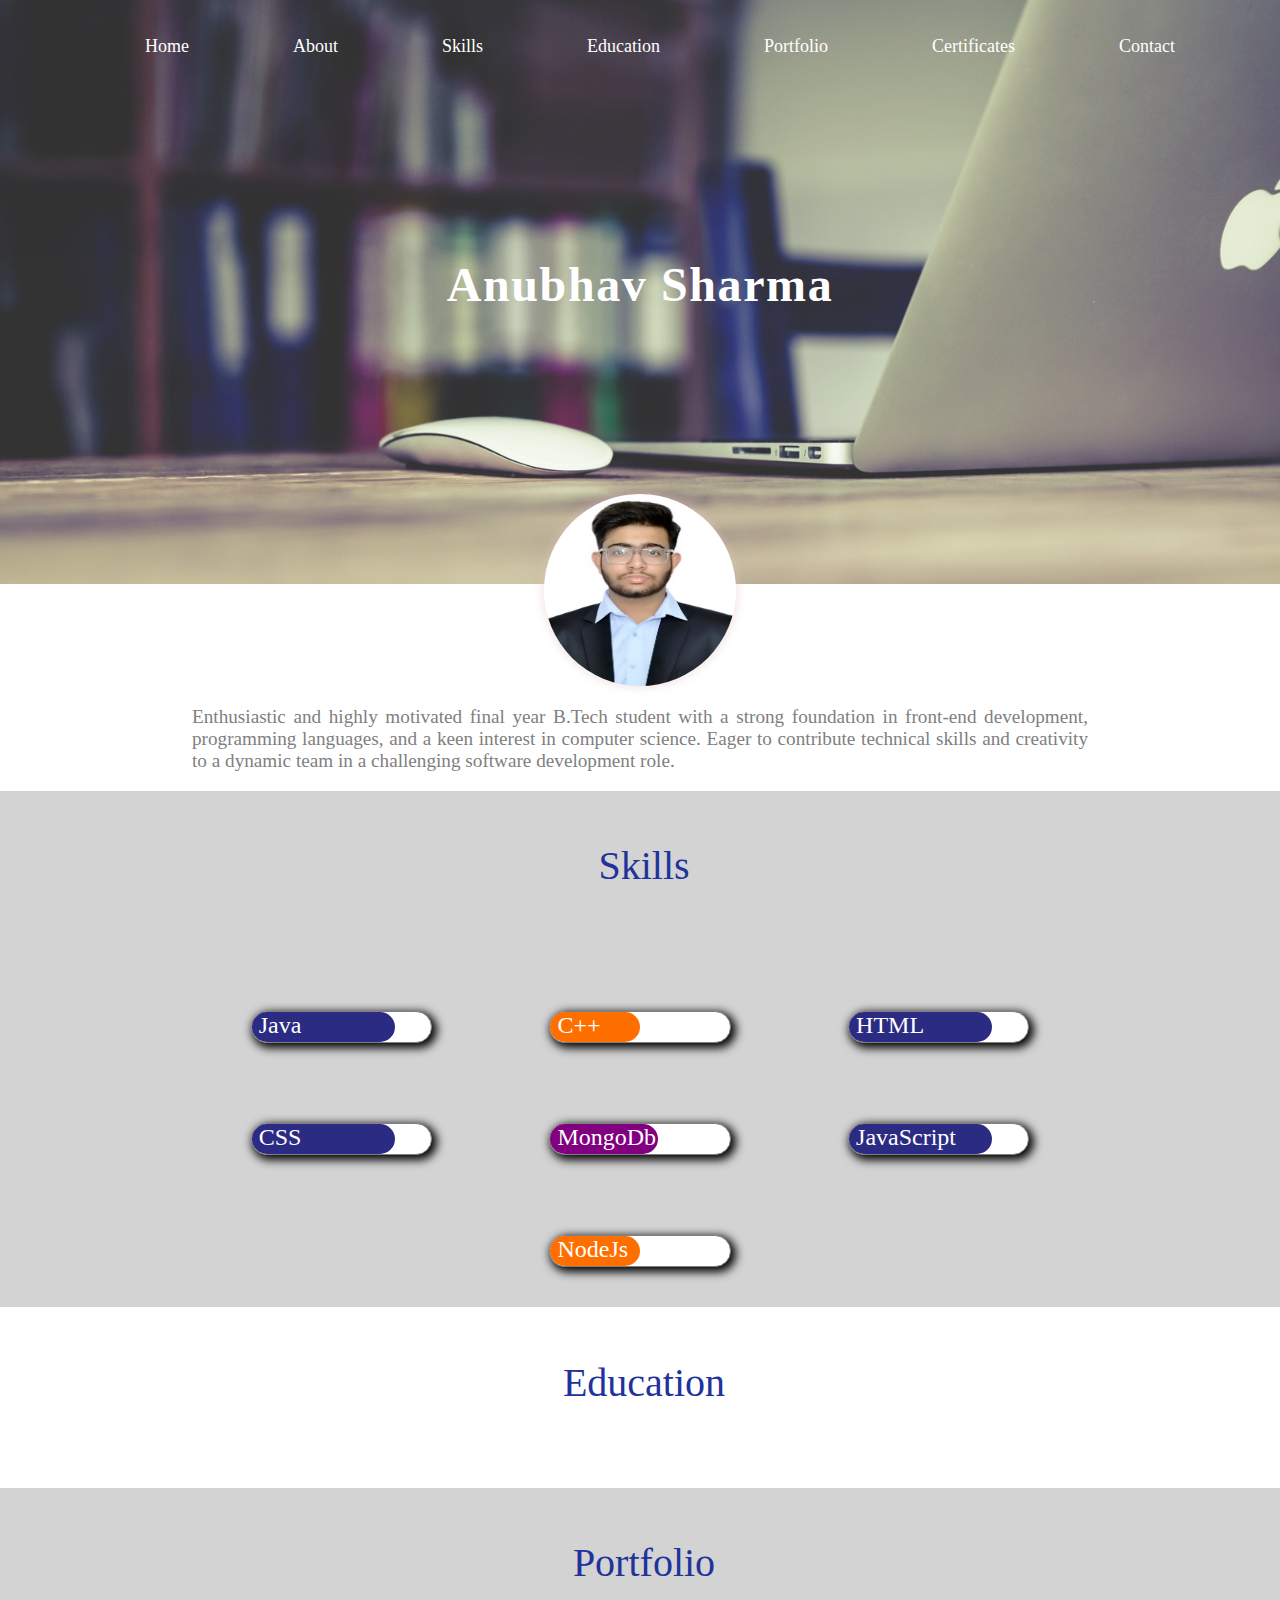
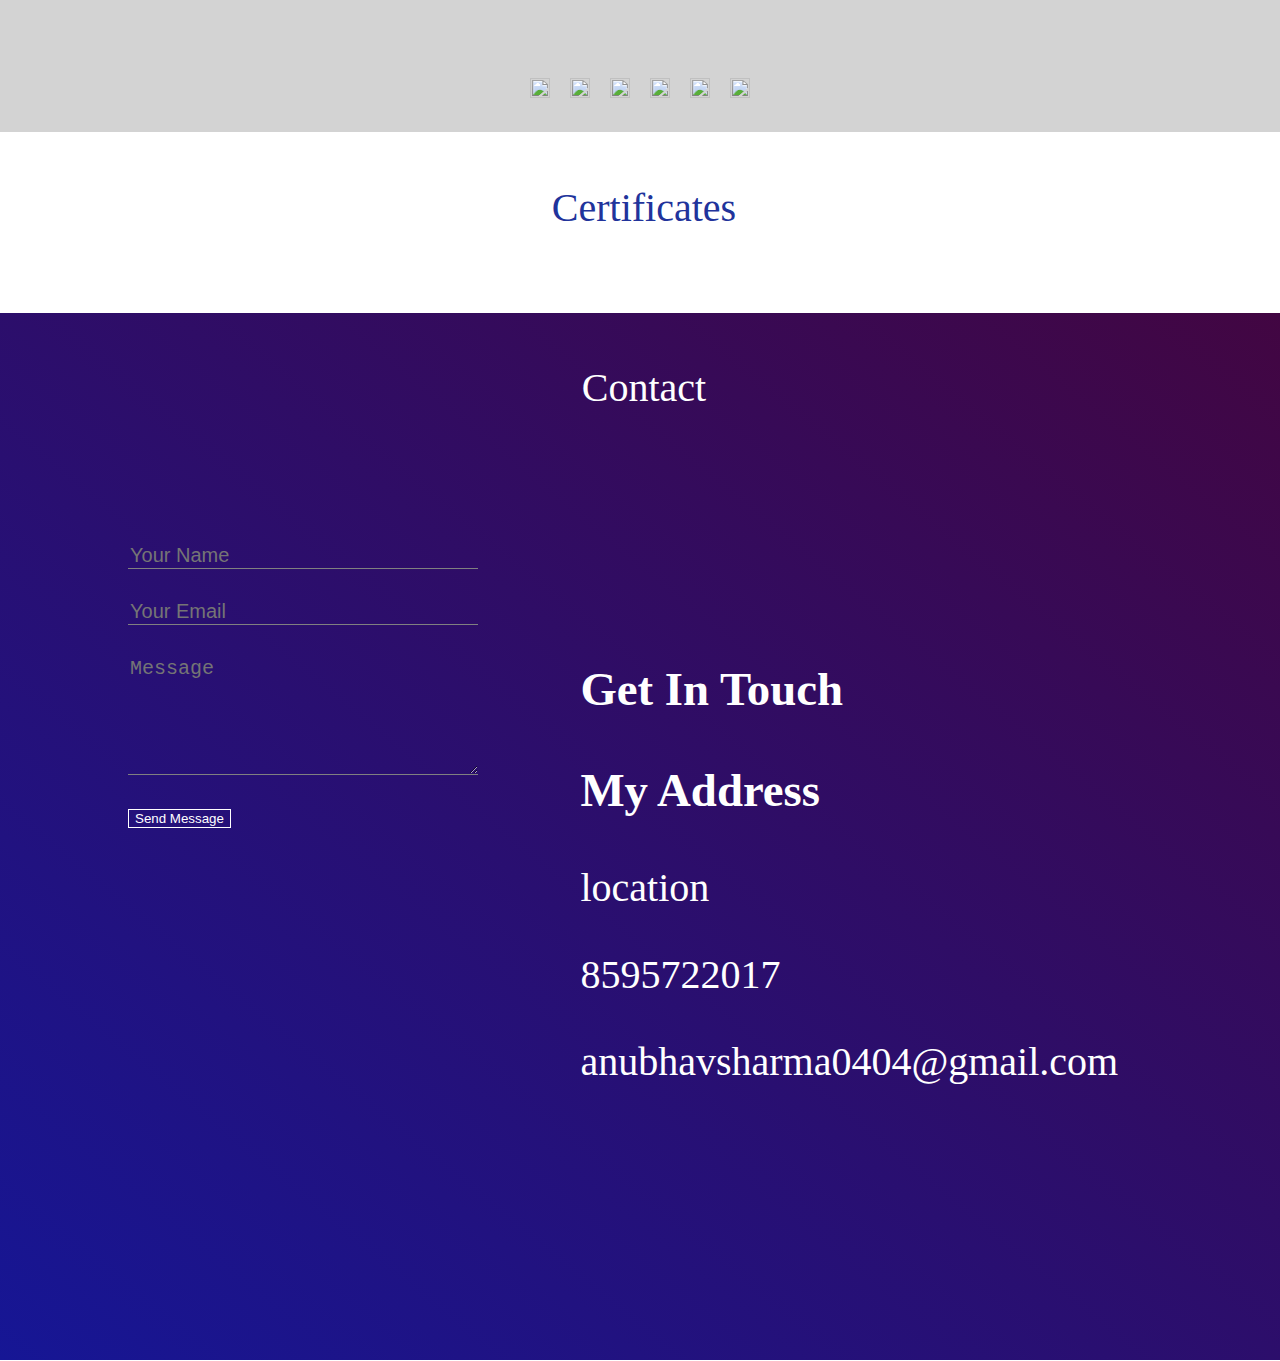
==== index.html @ 2ecfa278 "Update index.html" ====
<!DOCTYPE html>
<html>
<head>
	<meta charset="utf-8">
	<title>Anubhav Sharma</title>
	<link rel="icon" type="image/x-icon" href="../Images/resume.png">
	<link rel="stylesheet" type="text/css" href="/CSS/cn.css">
	<script src="https://kit.fontawesome.com/6feb87df8d.js" crossorigin="anonymous"></script>
</head>
<body>
	<header id="body-header">
        <nav>
			<ul class="horizontal-list text-center">
				<li><a href="#">Home</a></li>
				<li><a href="#about">About</a></li>
				<li><a href="#skills">Skills</a></li>
				<li><a href="#education">Education</a></li>
				<li><a href="#portfolio">Portfolio</a></li>
				<li><a href="#certificates">Certificates</a></li>
				<li><a href="#contact">Contact</a></li>
			</ul>
		</nav>
		<div id="social-name">
			<div class="text-center">
				<h1 id="my-name">Anubhav Sharma</h1>
			</div>
			<div id="social-icons" class="text-center">
				<ul>
                    <li><a href="https://www.linkedin.com/in/anubhav-sharma-8a168720b/"><i class="fa-brands fa-linkedin"></i></a></li>
                    <li><a href="https://stackoverflow.com/users/22607019/anubhav-sharma"><i class="fa-brands fa-stack-overflow"></i></a></li>
                    <li><a href=""><i class="fa-brands fa-google-plus-g"></i></a></li>
                    <li><a href=""><i class="fa-brands fa-facebook"></i></a></li>
                    <li><a href=""><i class="fa-brands fa-quora"></i></a></li>
                </ul>
			</div>
		</div>
	</header>
	<main>

		<section id="about">
			<div>
				<div class="profile-img " id="my-img">
					<img src="../Images/cc.jpg" alt="Profile Picture">
				</div>
				<div id="para">
					<p>
						Enthusiastic and highly motivated final year B.Tech student with a 
						strong foundation in front-end development, programming languages,
						and a keen interest in computer science. Eager to contribute 
						technical skills and creativity to a dynamic team in a challenging 
						software development role.
					</p>
				</div>
			</div>
		</section>

		<section id="skills">
			<h1 class="text-center section-heading margin">
				<span>
					<i class="fa-solid fa-chalkboard-user"></i>
				</span>
				<span>
					Skills
				</span>
			</h1>
			<div class="skills-display">
				<div class="skill-progress ">
					<div class="eighty-percent center">
						<div class="skill-name">
							<span>Java</span>
						</div>
					</div>
				</div>

				<div class="skill-progress ">
					<div class="fifty-percent center">
						<div class="skill-name">
							<span>C++</span>
						</div>
					</div>
				</div>
			
				<div class="skill-progress ">
					<div class="eighty-percent center">
						<div class="skill-name">
							<span>HTML</span>
						</div>
					</div>
				</div>
			
				<div class="skill-progress ">
					<div class="eighty-percent center">
						<div class="skill-name">
							<span>CSS</span>
						</div>
					</div>
				</div>
				
				<div class="skill-progress ">
					<div class="sixty-percent center">
						<div class="skill-name">
							<span>MongoDb</span>
						</div>
					</div>
				</div>

				<div class="skill-progress ">
					<div class="eighty-percent center">
						<div class="skill-name">
							<span>JavaScript</span>
						</div>
					</div>
				</div>

				<div class="skill-progress ">
					<div class="fifty-percent center">
						<div class="skill-name">
							<span>NodeJs</span>
						</div>
					</div>
				</div>
				
			</div>
			
		</section>

		<section id="education">
			<h1 class="text-center section-heading margin">
				<span>
					<i class="fa-solid fa-user-graduate"></i>
				</span>
				<span>Education</span>
			</h1>
		</section>

		<section id="portfolio">
			<h1 class="text-center section-heading margin">
				<span>
					<i class="fa-solid fa-list"></i>
				</span>
				<span>Portfolio</span>
			</h1>
			<div class="portfolio-container">
				<div class="img-container">
					<img src="https://ninjasfiles.s3.amazonaws.com/asset_0000000000000025_1550237330_codezen_2.png" alt="">
					<div class="project-name">
						<p> My first Project</p>
					</div>
				</div>
				<div class="img-container">
					<img src="https://ninjasfiles.s3.amazonaws.com/asset_0000000000000025_1550237330_codezen_2.png" alt="">
					<div class="project-name">
						<p> Life sucks</p>
					</div>
				</div>
				<div class="img-container">
					<img src="https://ninjasfiles.s3.amazonaws.com/asset_0000000000000025_1550237330_codezen_2.png" alt="">
					<div class="project-name">
						<p> Life sucks</p>
					</div>
				</div>
				<div class="img-container">
					<img src="https://ninjasfiles.s3.amazonaws.com/asset_0000000000000025_1550237330_codezen_2.png" alt="">
					<div class="project-name">
						<p> My first Project</p>
					</div>
				</div>
				<div class="img-container">
					<img src="https://ninjasfiles.s3.amazonaws.com/asset_0000000000000025_1550237330_codezen_2.png" alt="">
					<div class="project-name">
						<p> My first Project</p>
					</div>
				</div>
				<div class="img-container">
					<img src="https://ninjasfiles.s3.amazonaws.com/asset_0000000000000025_1550237330_codezen_2.png" alt="">
					<div class="project-name">
						<p> My first Project</p>
					</div>
				</div>
				
			</div>
		</section>

		<section id="certificates">
			<h1 class="text-center section-heading margin">
				<span>
					<i class="fa-solid fa-award"></i>
				</span>
				<span>Certificates</span>
			</h1>
		</section>

		<section id="contact">
			<h1 class="text-center section-heading margin">
				<span>
					<i class="fa-regular fa-address-card"></i>
				</span>
				<span>Contact</span>
			</h1>
			<div id="details">
				<div id="message">
					<form action="mailto:anubhavsharma04042003@gmail.com" method="post">
						<input type="text" name="text" placeholder="Your Name" class="form-details">
						<br>
						<input type="email" name="email" placeholder="Your Email" class="form-details">
						<br>
						<textarea name="Your Message" placeholder="Message" cols="30" rows="5"></textarea>
						<br>
						<button type="submit">
							Send Message
						</button>
					</form>
				</div>

				<div id="contact-details">
					<h3>
						Get In Touch
					</h3>
					<p>

					</p>
					<h3>My Address</h3>
					<p>
						<span><i class="fa-solid fa-location-dot"></i></span>
						<span>location</span>
					</p>
					<p>
						<span><i class="fa-solid fa-mobile-screen-button"></i></span>
						<span>8595722017</span>
					</p>
					<p>
						<span><i class="fa-solid fa-envelope"></i></span>
						<span>anubhavsharma0404@gmail.com</span>
					</p>
				</div>
			</div>
			<div id="social-icons" class="text-center">
				<ul>
                    <li><a href="https://www.linkedin.com/in/anubhav-sharma-8a168720b/"><i class="fa-brands fa-linkedin"></i></a></li>
                    <li><a href="https://stackoverflow.com/users/22607019/anubhav-sharma"><i class="fa-brands fa-stack-overflow"></i></a></li>
                    <li><a href=""><i class="fa-brands fa-google-plus-g"></i></a></li>
                    <li><a href=""><i class="fa-brands fa-facebook"></i></a></li>
                    <li><a href=""><i class="fa-brands fa-quora"></i></a></li>
                </ul>
			</div>
		</section>

	</main>

</body>
</html>
---- CSS/cn.css ----
body{
	margin:0px;
    margin-top: -17px;
    background-color: white;
}
section{
    width: 100%;
    /*height: 75vh;*/
    display: flex;
    
    flex-direction: column;
    align-items: center;
}
section:nth-child(2n){
    background-color: lightgray;
}
section:nth-child(2n+1){
    background-color: white;
}
.section-heading{
    font-weight: 400;
    padding: 20px 10px 10px;
    width: auto;
    
}
.section-heading span{
    font-size: 40px;
    color: rgb(33, 51, 155);
    display: inline-block;
    padding-top: 10px;
}
/*-------BODY HEADER-------*/
#body-header{
	height:65vh;
	background-image: url("../Images/macbook_mouse.jpg");
    background-size: cover;
    opacity: 0.8;
    background-position: center ;
    background-attachment: fixed;
}
/*-------FIRST-LIST-------*/
li{
    display: inline-block;
    color: white;
    padding: 20px ;
    font-size: large;
    margin:0px 30px;
    margin-top: 17px;
}
li a:hover{
    text-decoration: underline;
    color: lightgray;
    transition: color 0.5s;
}
/*-------Anchor Tag-------*/
a{
    color: white;
    text-decoration: none;
}
/*-------text-center-------*/
.text-center{
    text-align: center;
}
/*-------head-------*/
h1{
    color: white;
}
#my-name{
    font-size: 3rem;
    letter-spacing: 0.1rem;
    color: white;
    font-weight: 700;
    margin-bottom: 0.5rem;
}
#social-name{
    margin-top: 20vh    ;
}
#social-icons{
    margin-top:-40px;  
    border:2px soild red;
}
#social-icons li{
    border-radius: 50%;
}
#social-icons ul li{
    display: inline-block;
}
#social-icons ul li img{
    width: 1rem;
    padding: 1vw;
    
}
#social-icons ul li a{
    border-radius: 50%;
}

#social-icons ul li:hover{
    box-shadow: 0px 0px 6px 4px rgba(230,196,196,0.3);
}
/*-----About-----*/

#about{
  height: auto;
  width: 100%;
}
#my-img{
  margin: auto;
  text-align: center;
  height: 12rem;
  width: 12rem;
  margin-top: -7%;
  position: relative;
}
#my-img img{
  height: 100%;
  width: 100%;
  border-radius: 50%;
  border: 4px;
  box-shadow: 0px 0px 6px 4px rgba(230,196,196,0.3);
}
#para{
    margin: auto;
    color:grey;
    width:70%;
    text-align: justify;
    font-size: 1.2rem;
}
/*-----SKILLS-----*/
.skills-display{
    width: 70%;
    height: 150px;
    display: flex;
    flex-direction: row;
    justify-content: space-around;
    flex-wrap: wrap;
    height: auto;
}

.margin{
    margin-bottom: 4.5rem;
}

.skill-progress{
    display: flex;
    flex-wrap: wrap;
    justify-content: space-between;
    border-radius: 1rem;
    box-shadow: 3px 3px 10px 2px black;
    border: 1px solid grey;
    height: 30px;
    margin: 40px;
    width: 20%;
    color: white;
    background-color: White;

}
.skill-progress>div{
    border-radius: 1rem;
}
.center div{
    display: flex;
    margin-left: 7px;
}

.skill-name span{
    color: white;
    font-size: 24px;
}
/*----- Percentage -----*/
.eighty-percent{
    width: 80%;
    height: inherit;
    background-color: rgb(43, 43, 132);
    border-radius: 1rem;
}

.fifty-percent{
    width: 50%;
    height: inherit;
    background-color: rgb(255, 111, 0);
    border-radius: 1rem;
}
.sixty-percent{
    width: 60%;
    height: inherit;
    background-color: purple ;
    border-radius: 1rem;
}

/*-----Portfolio-----*/

.portfolio-container{
    box-sizing: border-box;
    display: flex;
    flex-wrap: wrap;
    justify-content: space-around;
    padding: 0px 50px;
    margin-bottom: 20px;
    align-items: center;
    
    
}
.img-container{
    overflow: hidden;
    background-size: cover;
    max-width: 300px;
    margin: 10px;
    background-repeat: no-repeat;
    position: relative;
}
.img-container img{
    height: 100%;
    width: 100%;
}
.project-name{
    transition: all 0.5s ease-in-out;
    position: absolute;
    top: 0;
    left: 0;
    height: 100%;
    color: transparent;
    padding: 10px;
    width: 100%;
    height: 100%;

}
.img-container:hover{
    box-shadow: 0 0 20px #74adc8;
}
.img-container:hover .project-name{
    background-color: #80808078;
        color: white;
}
.project-name p{
    font-size: 40px;
    text-align: center;
}
/*-----Contact-----*/
#contact{
    background-image: linear-gradient(to right top,rgb(22, 22, 149),rgb(66, 6, 66));
}
#contact h1 span{
    color: white;
}
#details{
    display: flex;
    justify-content: space-around;
    margin-top: 20px;
    margin-bottom: 80px;
    width: 80%;
}
#details div{
    color: white;
}
#contact-details{
    margin: 10%;
    font-size: 40px;
}
#message form input{
    font-size: 20px;
    box-sizing: border-box;
    border: none;
    border-bottom: 1px solid grey;
    background-color: transparent;
    margin-top: 30px;
    width: 350px;
    background-color: transparent;
    color: white;
    
}
#message form textarea{
    font-size: 20px;
    box-sizing: border-box;
    border: none;
    margin-top: 30px;
    width: 350px;
    background-color: transparent;
    color: white;
    border-bottom: 1px solid grey;
}
#message form button{
    margin-top: 30px;
    align-items: center;
    border: 1px solid white;
    color: white;
    background-color: transparent;
}
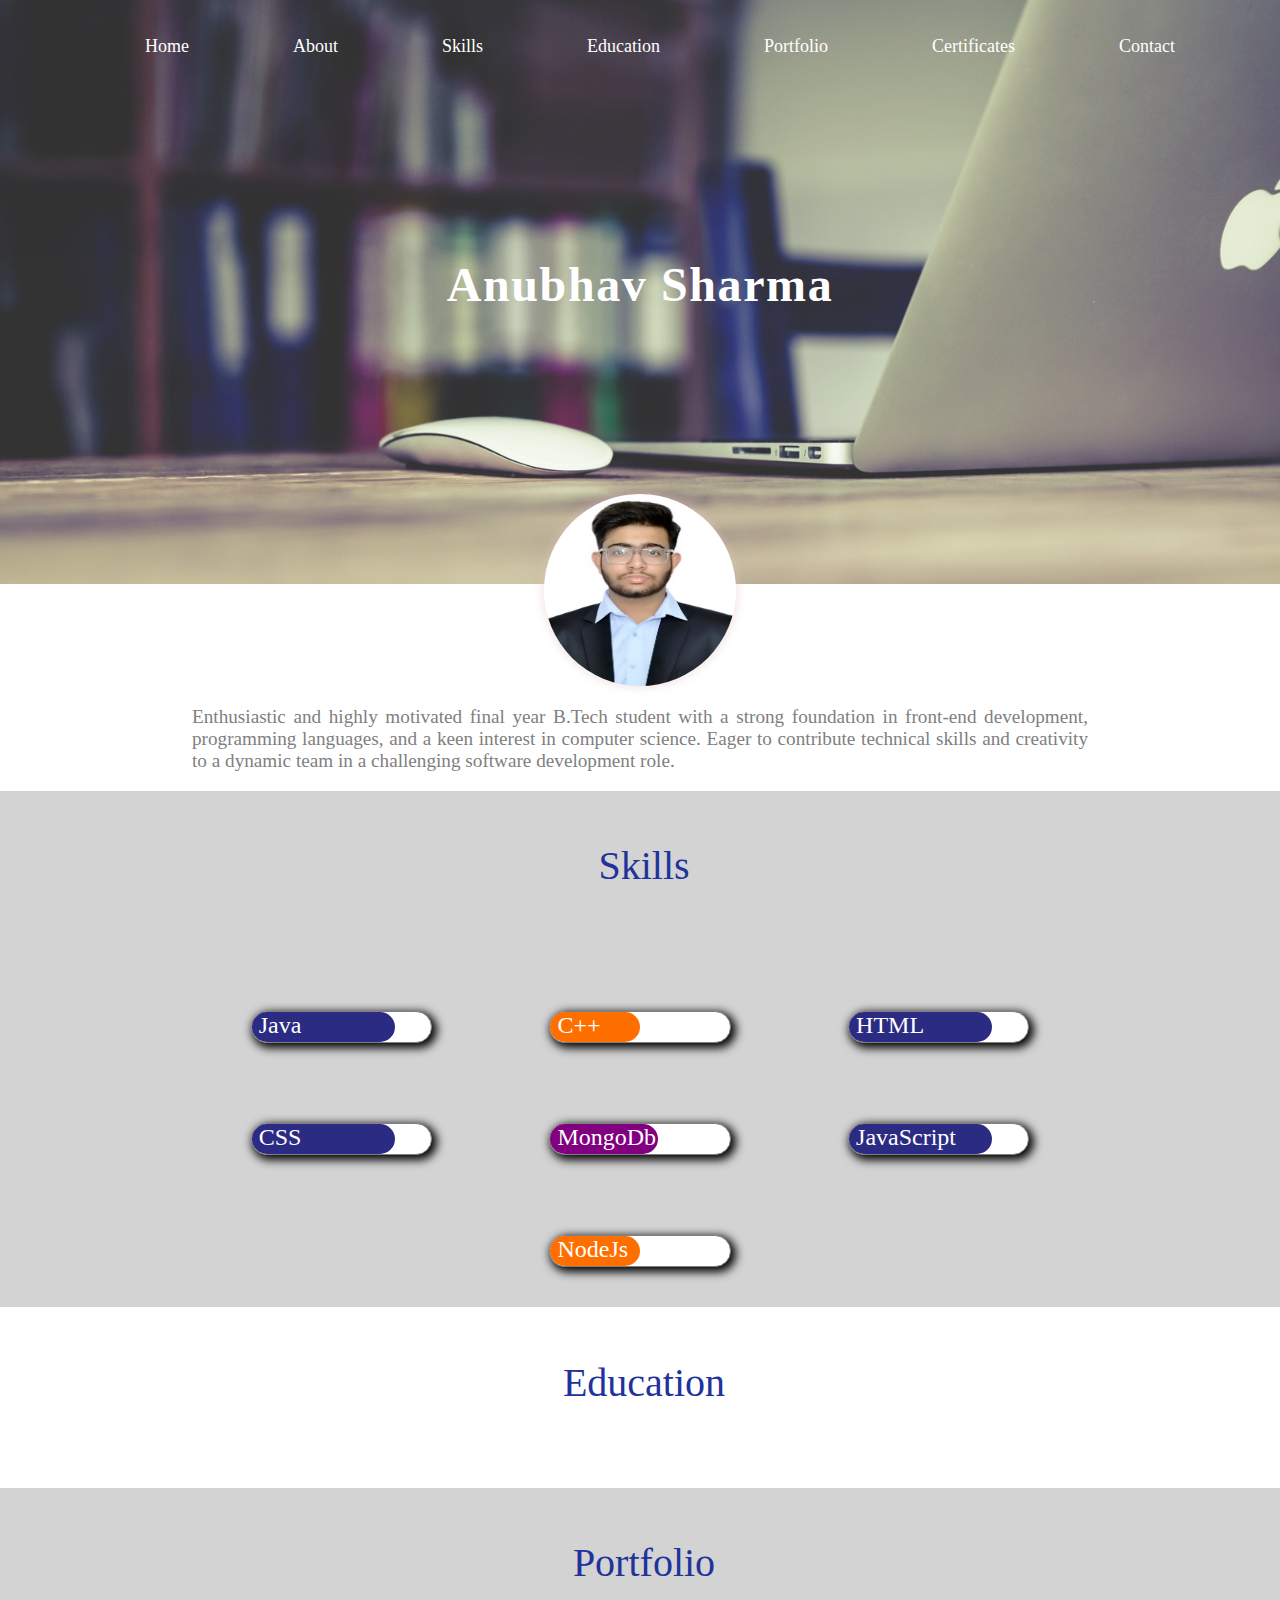
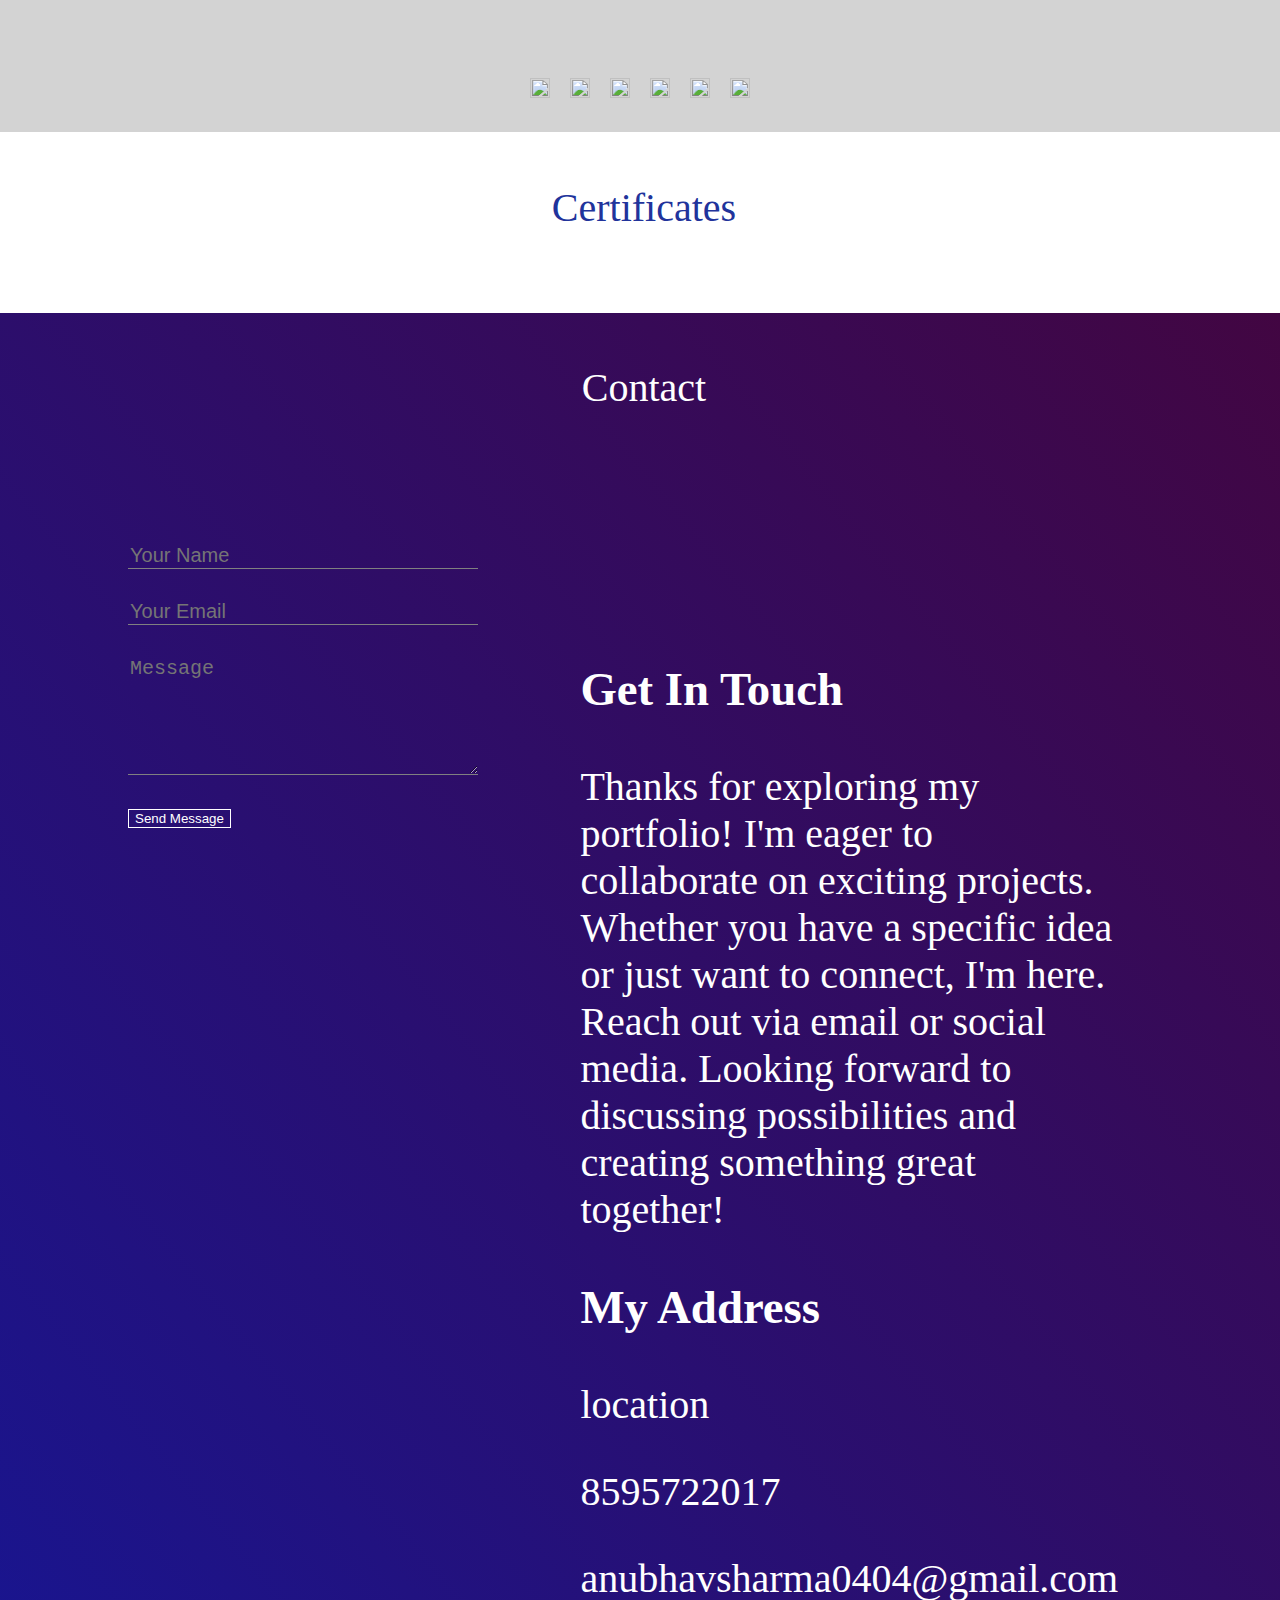
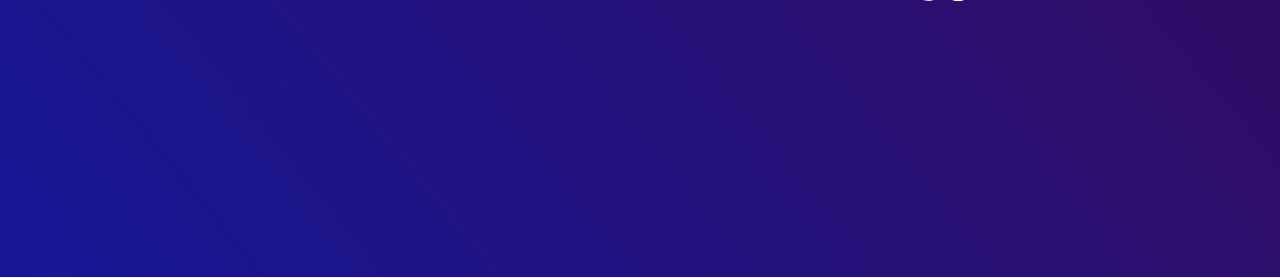
==== commit 3c199adf: "Update index.html" ====
--- a/index.html
+++ b/index.html
@@ -217,7 +217,9 @@
 						Get In Touch
 					</h3>
 					<p>
-
+						<span>Thanks for exploring my portfolio! I'm eager to collaborate on exciting projects. Whether you have a
+						specific idea or just want to connect, I'm here. Reach out via email or social media. Looking forward to
+						discussing possibilities and creating something great together!</span>
 					</p>
 					<h3>My Address</h3>
 					<p>
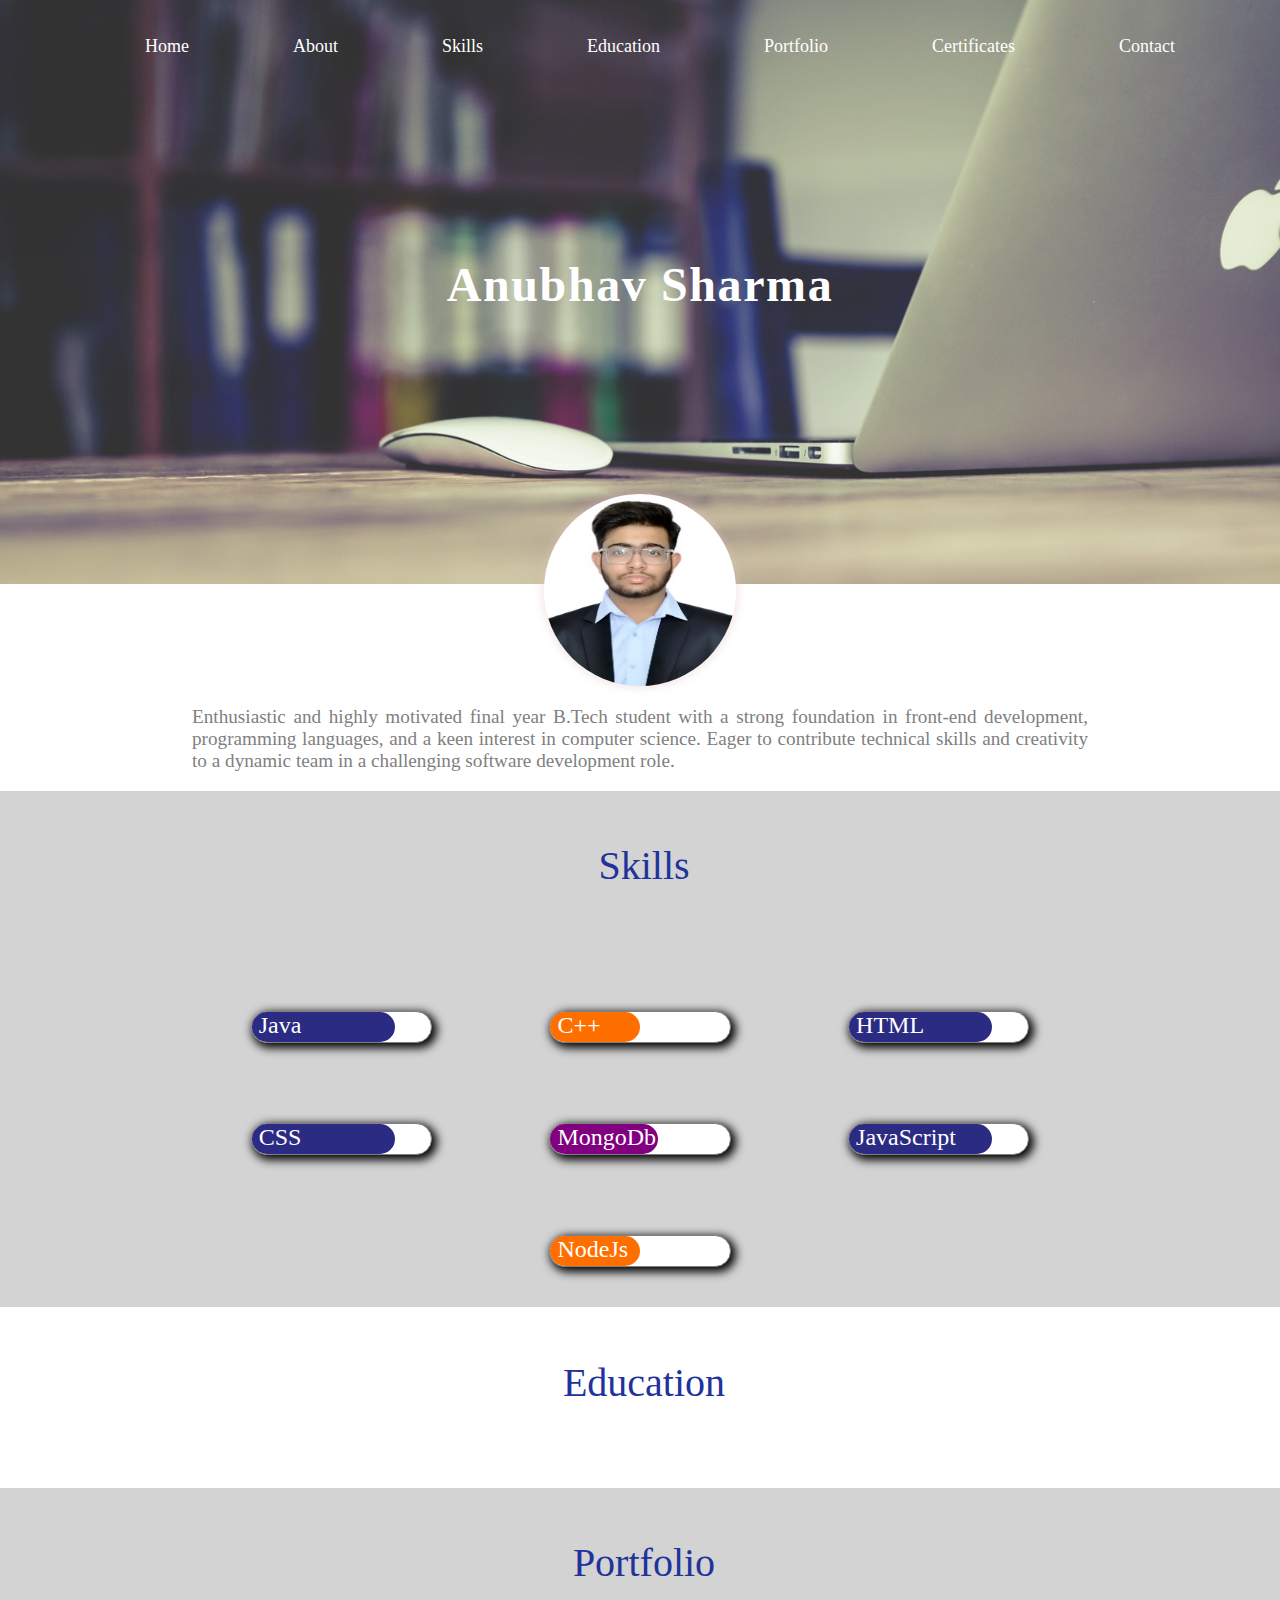
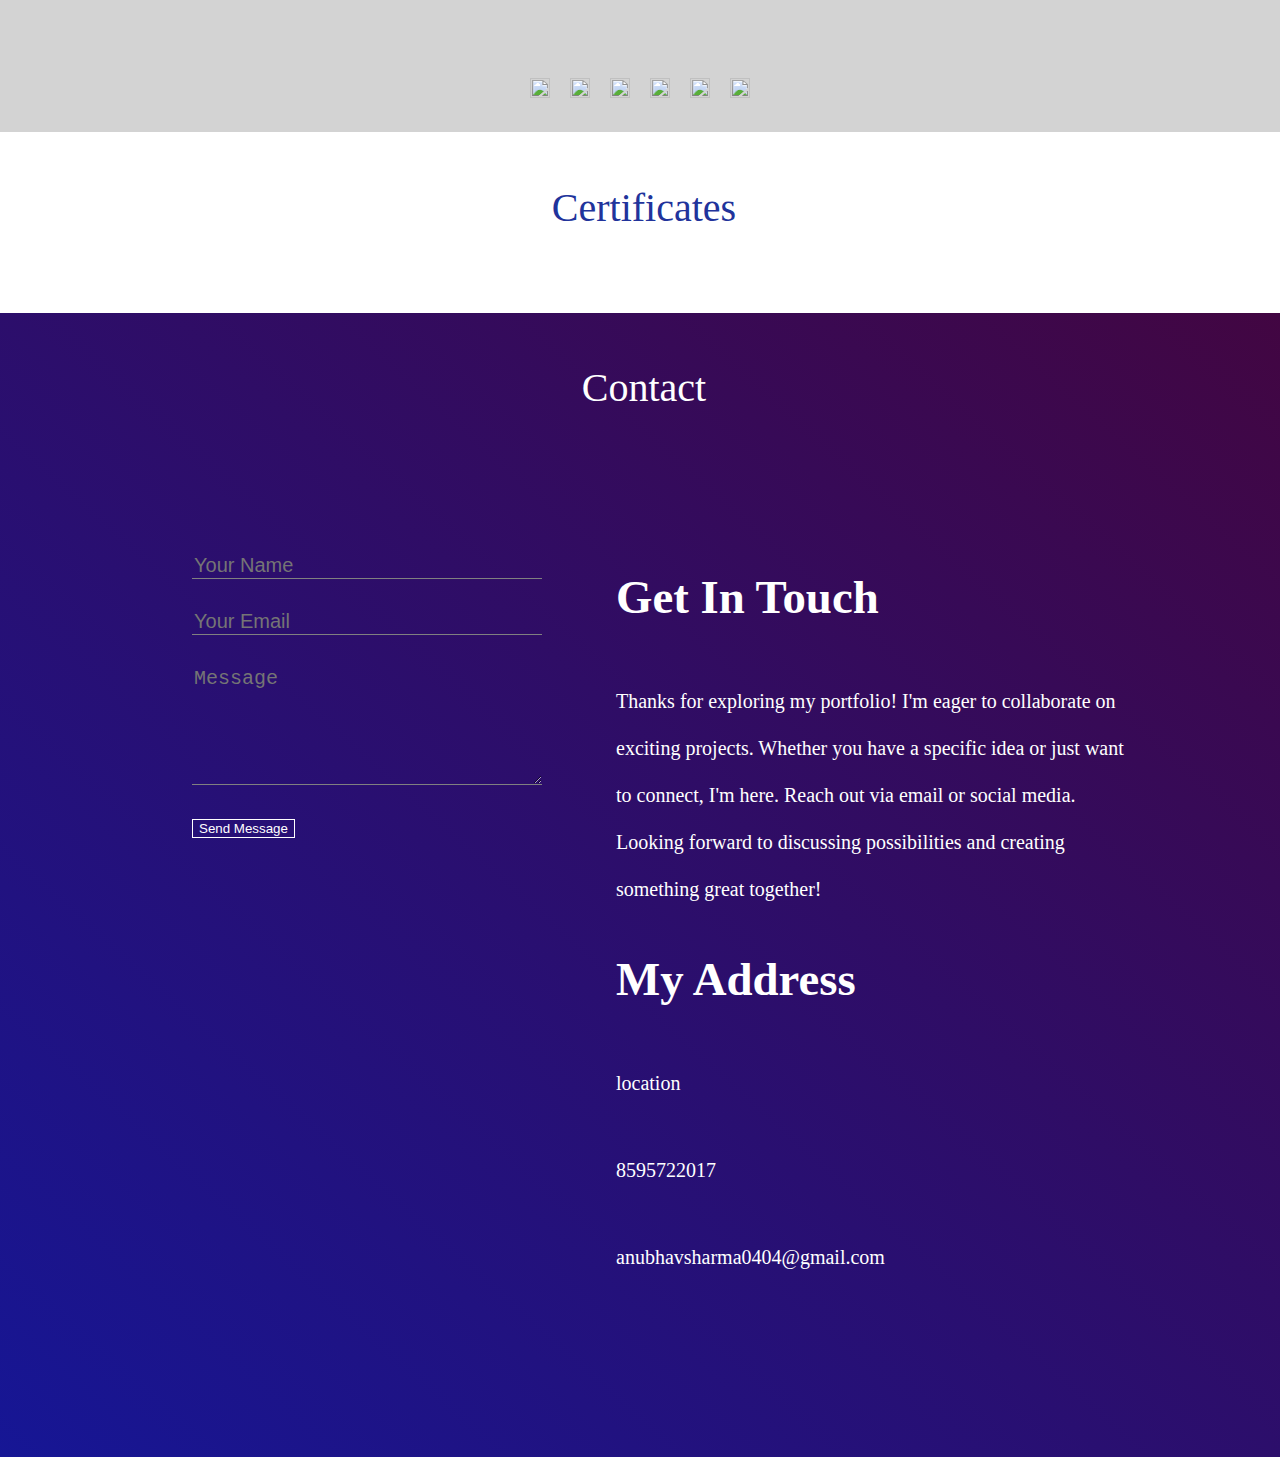
==== commit 9402b634: "Update index.html" ====
--- a/index.html
+++ b/index.html
@@ -4,7 +4,7 @@
 	<meta charset="utf-8">
 	<title>Anubhav Sharma</title>
 	<link rel="icon" type="image/x-icon" href="../Images/resume.png">
-	<link rel="stylesheet" type="text/css" href="/CSS/cn.css">
+	<link rel="stylesheet" type="text/css" href="\CSS\cn.css">
 	<script src="https://kit.fontawesome.com/6feb87df8d.js" crossorigin="anonymous"></script>
 </head>
 <body>
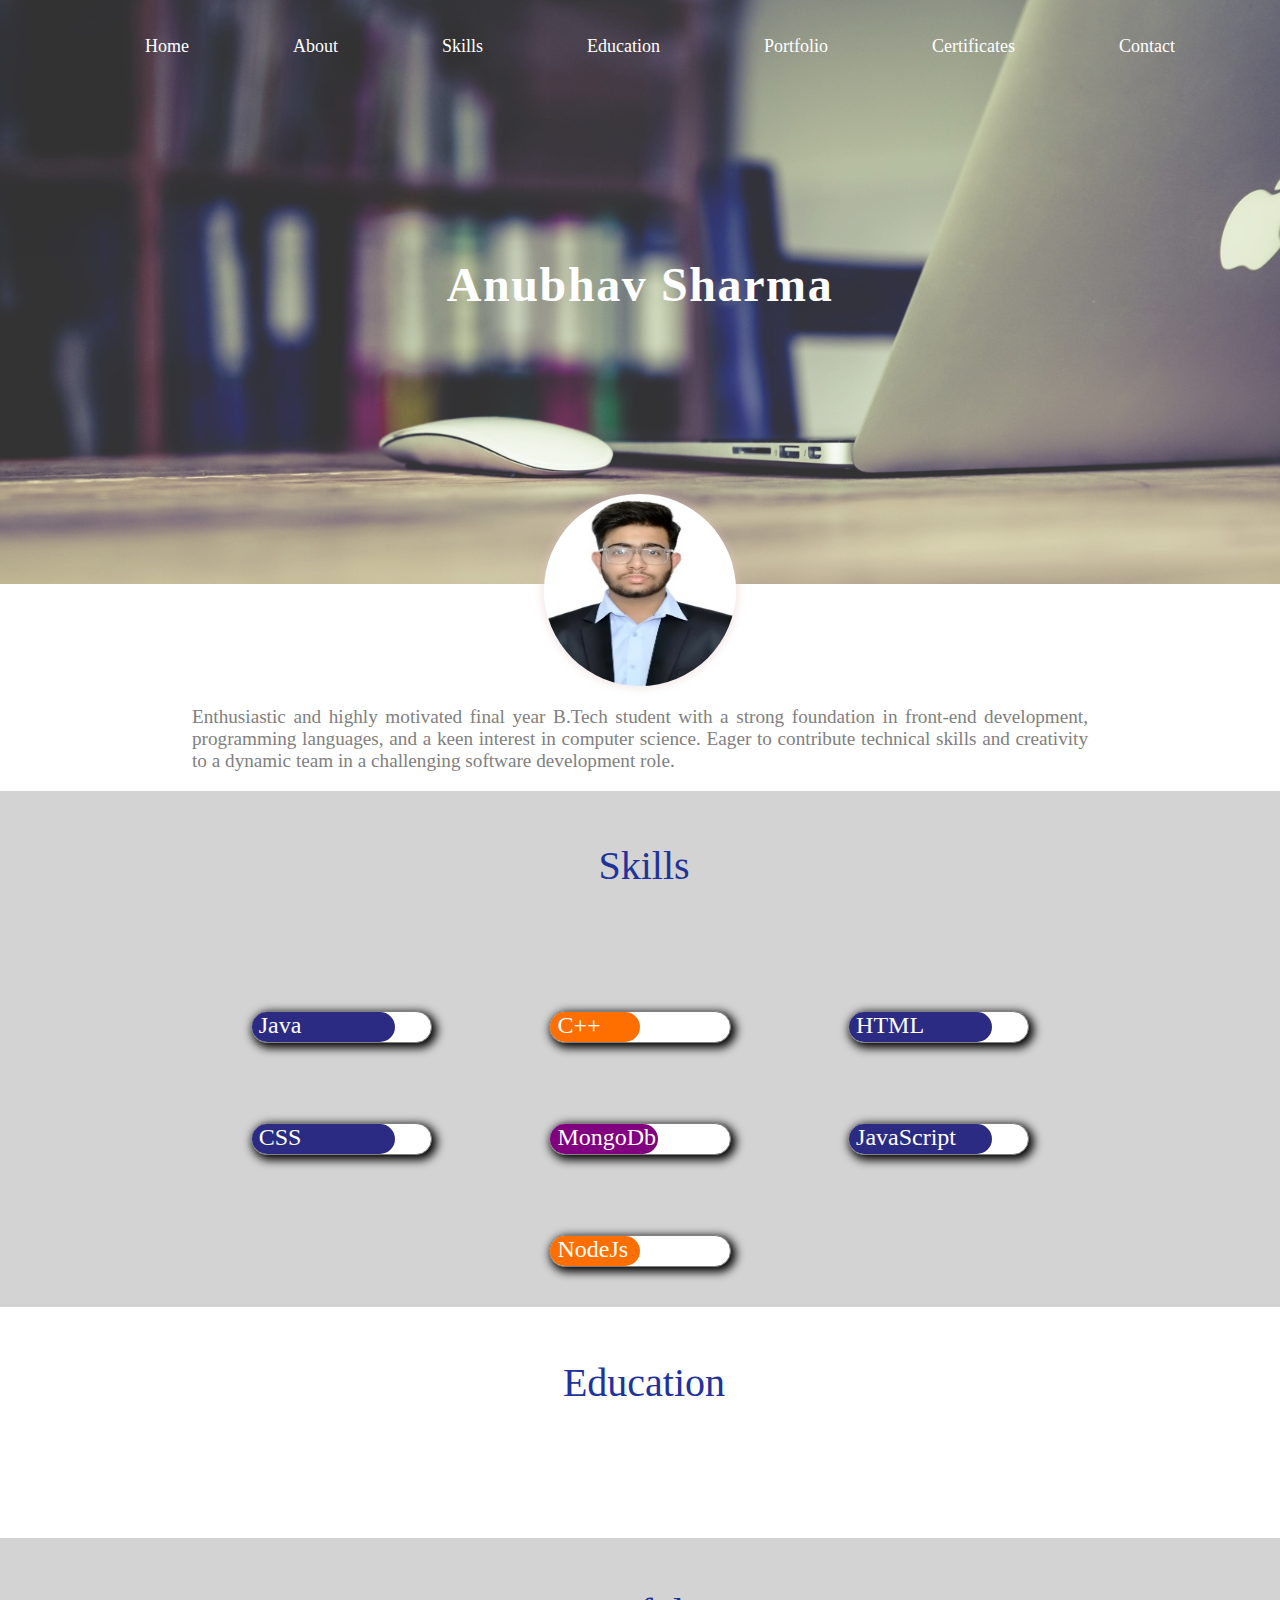
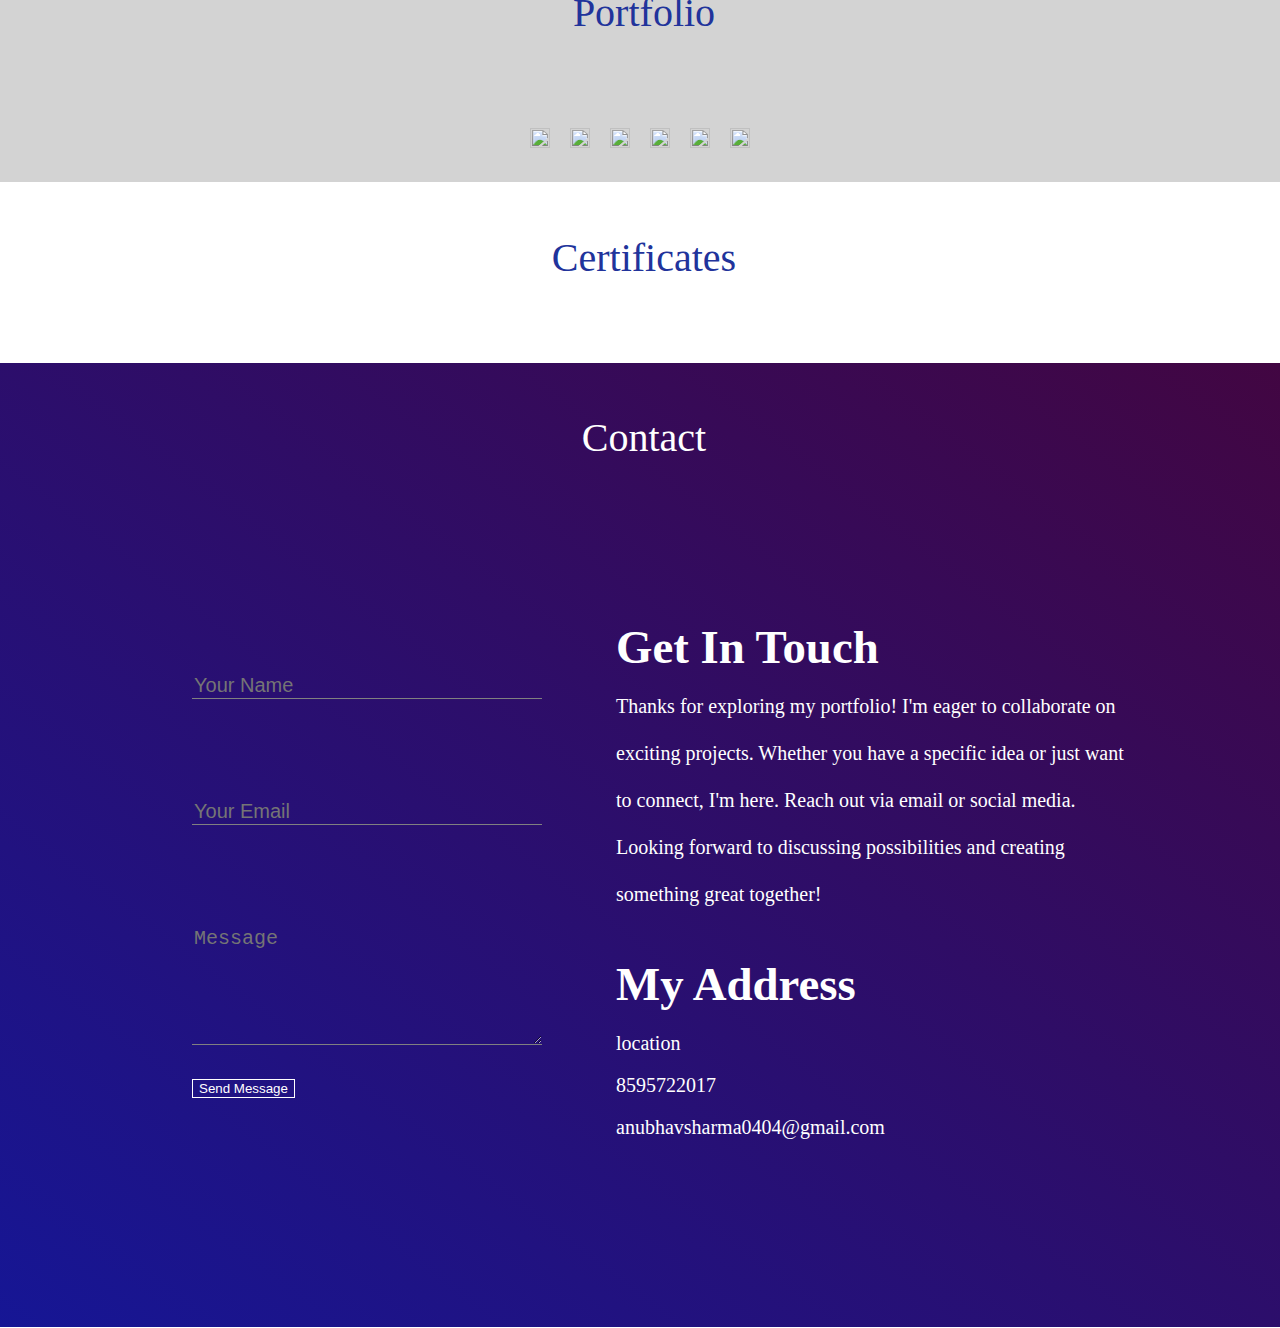
==== commit 20ca409c: "Update index.html" ====
--- a/index.html
+++ b/index.html
@@ -4,7 +4,7 @@
 	<meta charset="utf-8">
 	<title>Anubhav Sharma</title>
 	<link rel="icon" type="image/x-icon" href="../Images/resume.png">
-	<link rel="stylesheet" type="text/css" href="\CSS\cn.css">
+	<link rel="stylesheet" type="text/css" href="cn.css">
 	<script src="https://kit.fontawesome.com/6feb87df8d.js" crossorigin="anonymous"></script>
 </head>
 <body>
--- a/cn.css
+++ b/cn.css
@@ -0,0 +1,379 @@
+body{
+	margin:0px;
+    margin-top: -17px;
+    background-color: white;
+}
+section{
+    width: 100%;
+    height: 75vh;
+    display: flex;
+    flex-direction: column;
+    align-items: center;
+}
+/*-----Pseudo Class-----*/
+section:nth-child(2n){
+    background-color: lightgray;
+}
+section:target{
+    background-color: cyan;
+}
+section:nth-child(2n+1){
+    background-color: white;
+}
+.section-heading{
+    font-weight: 400;
+    padding: 20px 10px 10px;
+    width: auto;
+    
+}
+.section-heading span{
+    font-size: 40px;
+    color: rgb(33, 51, 155);
+    display: inline-block;
+    padding-top: 10px;
+}
+/*-------BODY HEADER-------*/
+#body-header{
+	height:65vh;
+	background-image: url("../Images/macbook_mouse.jpg");
+    background-size: cover;
+    opacity: 0.8;
+    background-position: center ;
+    background-attachment: fixed;
+}
+/*-------FIRST-LIST-------*/
+li{
+    display: inline-block;
+    color: white;
+    padding: 20px ;
+    font-size: large;
+    margin:0px 30px;
+    margin-top: 17px;
+}
+li a:hover{
+    text-decoration: underline;
+    color: lightgray;
+    transition: color 0.5s;
+}
+/*-------Anchor Tag-------*/
+a{
+    color: white;
+    text-decoration: none;
+}
+/*-------text-center-------*/
+.text-center{
+    text-align: center;
+}
+/*-------head-------*/
+h1{
+    color: white;
+}
+#my-name{
+    font-size: 3rem;
+    letter-spacing: 0.1rem;
+    color: white;
+    font-weight: 700;
+    margin-bottom: 0.5rem;
+}
+#social-name{
+    margin-top: 20vh    ;
+}
+#social-icons{
+    margin-top:-40px;  
+    border:2px soild red;
+}
+#social-icons li{
+    border-radius: 50%;
+}
+#social-icons ul li{
+    display: inline-block;
+}
+#social-icons ul li img{
+    width: 1rem;
+    padding: 1vw;
+    
+}
+#social-icons ul li a{
+    border-radius: 50%;
+}
+
+#social-icons ul li:hover{
+    box-shadow: 0px 0px 6px 4px rgba(230,196,196,0.3);
+}
+/*-----About-----*/
+
+#about{
+  height: auto;
+  width: 100%;
+}
+#my-img{
+  margin: auto;
+  text-align: center;
+  height: 12rem;
+  width: 12rem;
+  margin-top: -7%;
+  position: relative;
+}
+#my-img img{
+  height: 100%;
+  width: 100%;
+  border-radius: 50%;
+  border: 4px;
+  box-shadow: 0px 0px 6px 4px rgba(230,196,196,0.3);
+}
+#para{
+    margin: auto;
+    color:grey;
+    width:70%;
+    text-align: justify;
+    font-size: 1.2rem;
+}
+/*-----SKILLS-----*/
+#skills{
+    height: auto;
+}
+.skills-display{
+    width: 70%;
+    height: 150px;
+    display: flex;
+    flex-direction: row;
+    justify-content: space-around;
+    flex-wrap: wrap;
+    height: auto;
+}
+
+.margin{
+    margin-bottom: 4.5rem;
+}
+
+.skill-progress{
+    display: flex;
+    flex-wrap: wrap;
+    justify-content: space-between;
+    border-radius: 1rem;
+    box-shadow: 3px 3px 10px 2px black;
+    border: 1px solid grey;
+    height: 30px;
+    margin: 40px;
+    width: 20%;
+    color: white;
+    background-color: White;
+
+}
+.skill-progress>div{
+    border-radius: 1rem;
+}
+.center div{
+    display: flex;
+    margin-left: 7px;
+}
+
+.skill-name span{
+    color: white;
+    font-size: 24px;
+}
+/*----- Percentage -----*/
+.eighty-percent{
+    width: 80%;
+    height: inherit;
+    background-color: rgb(43, 43, 132);
+    border-radius: 1rem;
+}
+
+.fifty-percent{
+    width: 50%;
+    height: inherit;
+    background-color: rgb(255, 111, 0);
+    border-radius: 1rem;
+}
+.sixty-percent{
+    width: 60%;
+    height: inherit;
+    background-color: purple ;
+    border-radius: 1rem;
+}
+/*------Timeline------*/
+#education{
+    height: auto;
+    margin-bottom: 50px;
+}
+.timeline{
+    position: relative;
+    width: 75%;
+}
+.timeline-box{
+    position: relative;
+    width: 40%;
+    left:5%;
+    margin: 5px;
+    min-height: 150px;
+}
+
+
+.timeline-box:nth-child(2n+1):after{
+    content: '';
+    border-radius: 50%;
+    height: 0.5rem;
+    width: 0.5rem;
+    background-color: red;
+    position: absolute;
+    top: 20%;
+    right: -12.5%;
+    z-index: 1;
+}
+.timeline-box:nth-child(2n):after{
+    content: '';
+    border-radius: 50%;
+    height: 0.5rem;
+    width: 0.5rem;
+    background-color: red;
+    position: absolute;
+    top: 8%;
+    left: -9.25%;
+    z-index: 1;
+}
+.timeline-box:nth-child(2n){
+    left:53%;
+}
+.timeline-divider{
+    position: absolute;
+    height: 70%;
+    width: 0;
+    border: 1px dashed #0096fa6b;
+    left: 50%;
+    top: 7%;
+}
+.timeline-traveller{
+    position: sticky;
+    top: 25%;
+    transform: rotate(90deg);
+}
+
+/*-----Portfolio-----*/
+#portfolio{
+    height: auto;
+}
+.portfolio-container{
+    box-sizing: border-box;
+    display: flex;
+    flex-wrap: wrap;
+    justify-content: space-around;
+    padding: 0px 50px;
+    margin-bottom: 20px;
+    align-items: center;    
+}
+.img-container{
+    overflow: hidden;
+    background-size: cover;
+    max-width: 300px;
+    margin: 10px;
+    background-repeat: no-repeat;
+    position: relative;
+    cursor: pointer;
+}
+.img-container img{
+    height: 100%;
+    width: 100%;
+}
+.project-name{
+    transition: all 0.5s ease-in-out;
+    position: absolute;
+    top: 0;
+    left: 0;
+    height: 100%;
+    color: transparent;
+    padding: 10px;
+    width: 100%;
+    height: 100%;
+
+}
+.img-container:hover{
+    box-shadow: 0 0 20px #74adc8;
+}
+.img-container:hover .project-name{
+    background-color: #80808078;
+    color: white;
+}
+.project-name p{
+    font-size: 40px;
+    text-align: center;
+}
+/*-----Contact-----*/
+#contact{
+    background-image: linear-gradient(to right top,rgb(22, 22, 149),rgb(66, 6, 66));
+    height: auto;
+}
+#contact h1 span{
+    color: white;
+}
+#details{
+    display: flex;
+    justify-content: space-around;
+    margin-top: 20px;
+    margin-bottom: 80px;
+    width: 80%;
+}
+
+#details>div{
+    margin: 10px;
+    margin-left: 4rem;
+}
+#details div{
+    color: white;
+}
+#contact-details{
+    margin: 10%;
+    font-size: 40px;
+}
+#message form input{
+    font-size: 20px;
+    box-sizing: border-box;
+    border: none;
+    border-bottom: 1px solid grey;
+    background-color: transparent;
+    margin-top: 100px;
+    width: 350px;
+    background-color: transparent;
+    color: white;
+    
+}
+#message form textarea{
+    font-size: 20px;
+    box-sizing: border-box;
+    border: none;
+    margin-top: 100px;
+    width: 350px;
+    background-color: transparent;
+    color: white;
+    border-bottom: 1px solid grey;
+}
+#message form button{
+    margin-top: 30px;
+    align-items: center;
+    border: 1px solid white;
+    color: white;
+    background-color: transparent;
+}
+#contact-details p span{
+    font-size: 20px;
+}
+#contact-details p{
+    margin-left:auto;
+    margin-top: -45px;
+}
+section:target{
+    background-color: cyan;
+}
+#certificates{
+    height: auto;
+}
+#certificates .img-container:hover .project-name{
+    background-color: #00000078;
+    color: white;
+}
+#experience{
+    position: fixed;
+    height: auto;
+    margin-bottom: 50px;
+
+}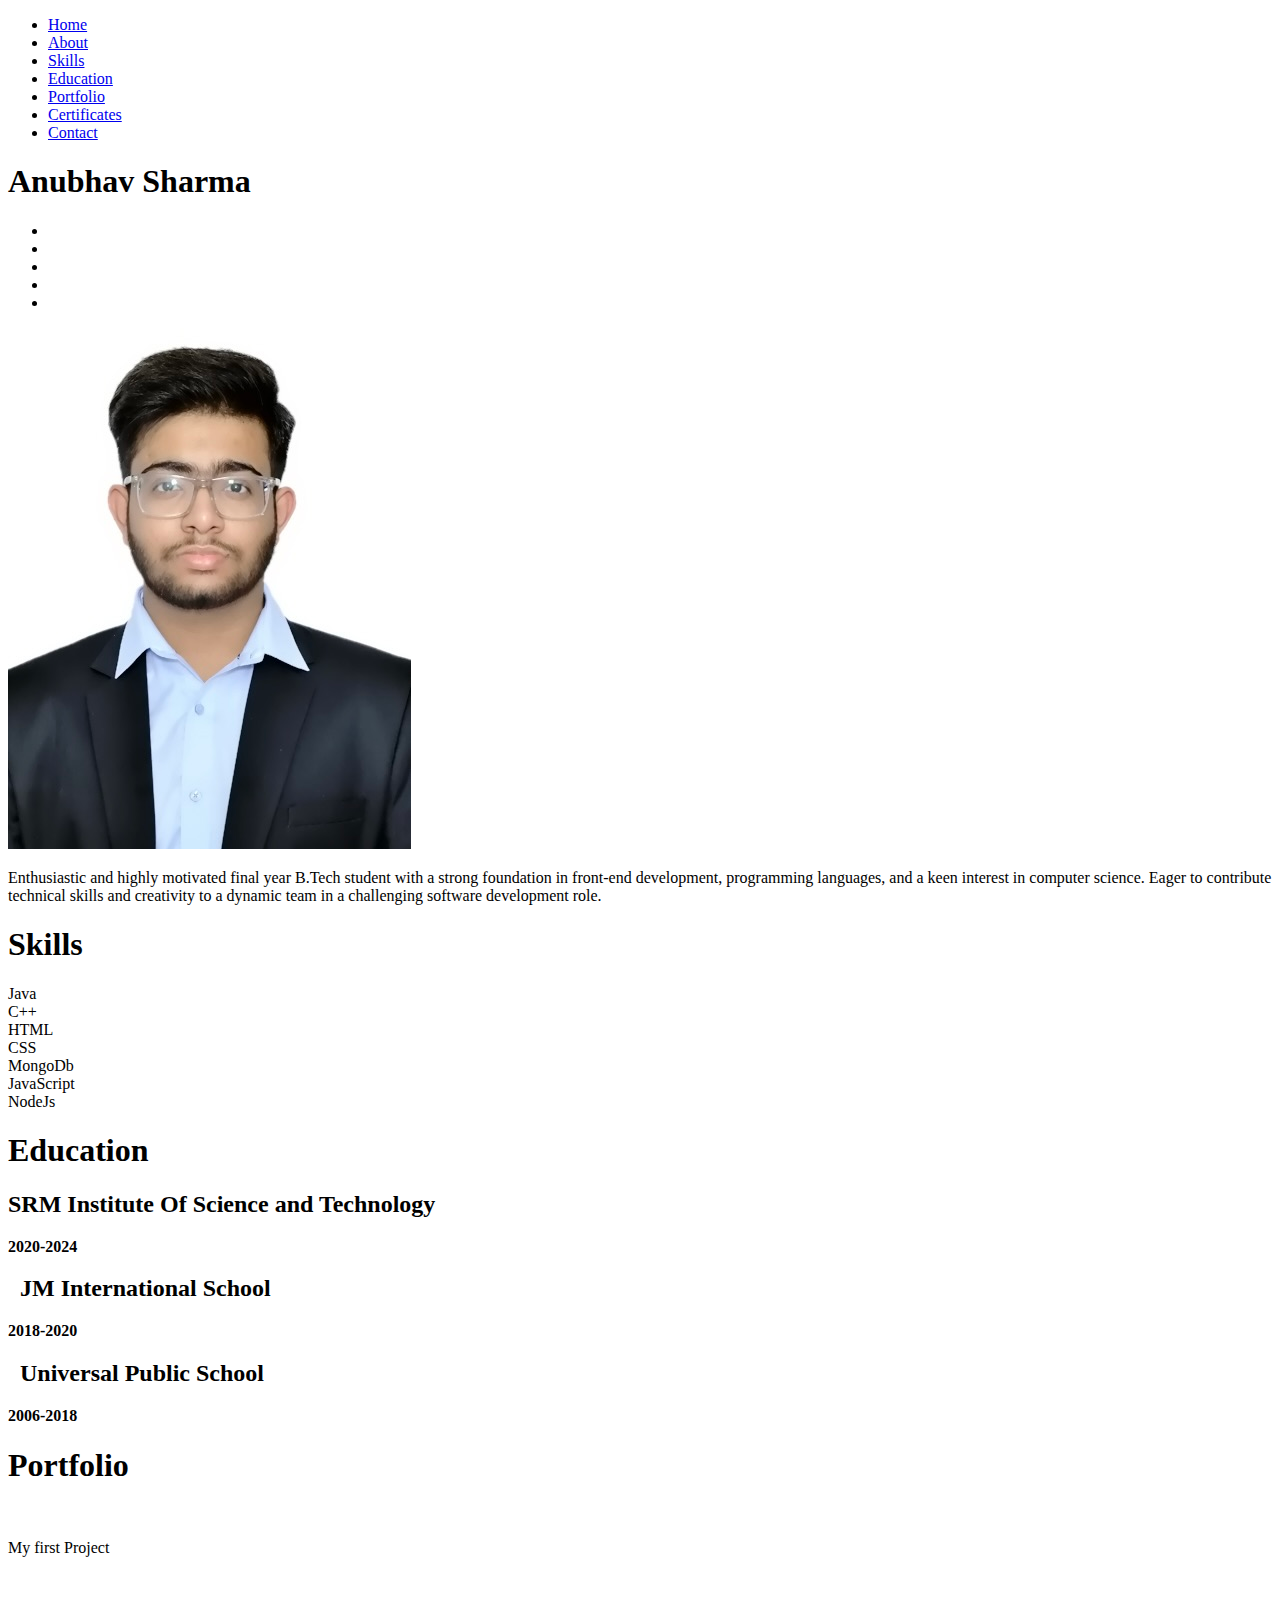
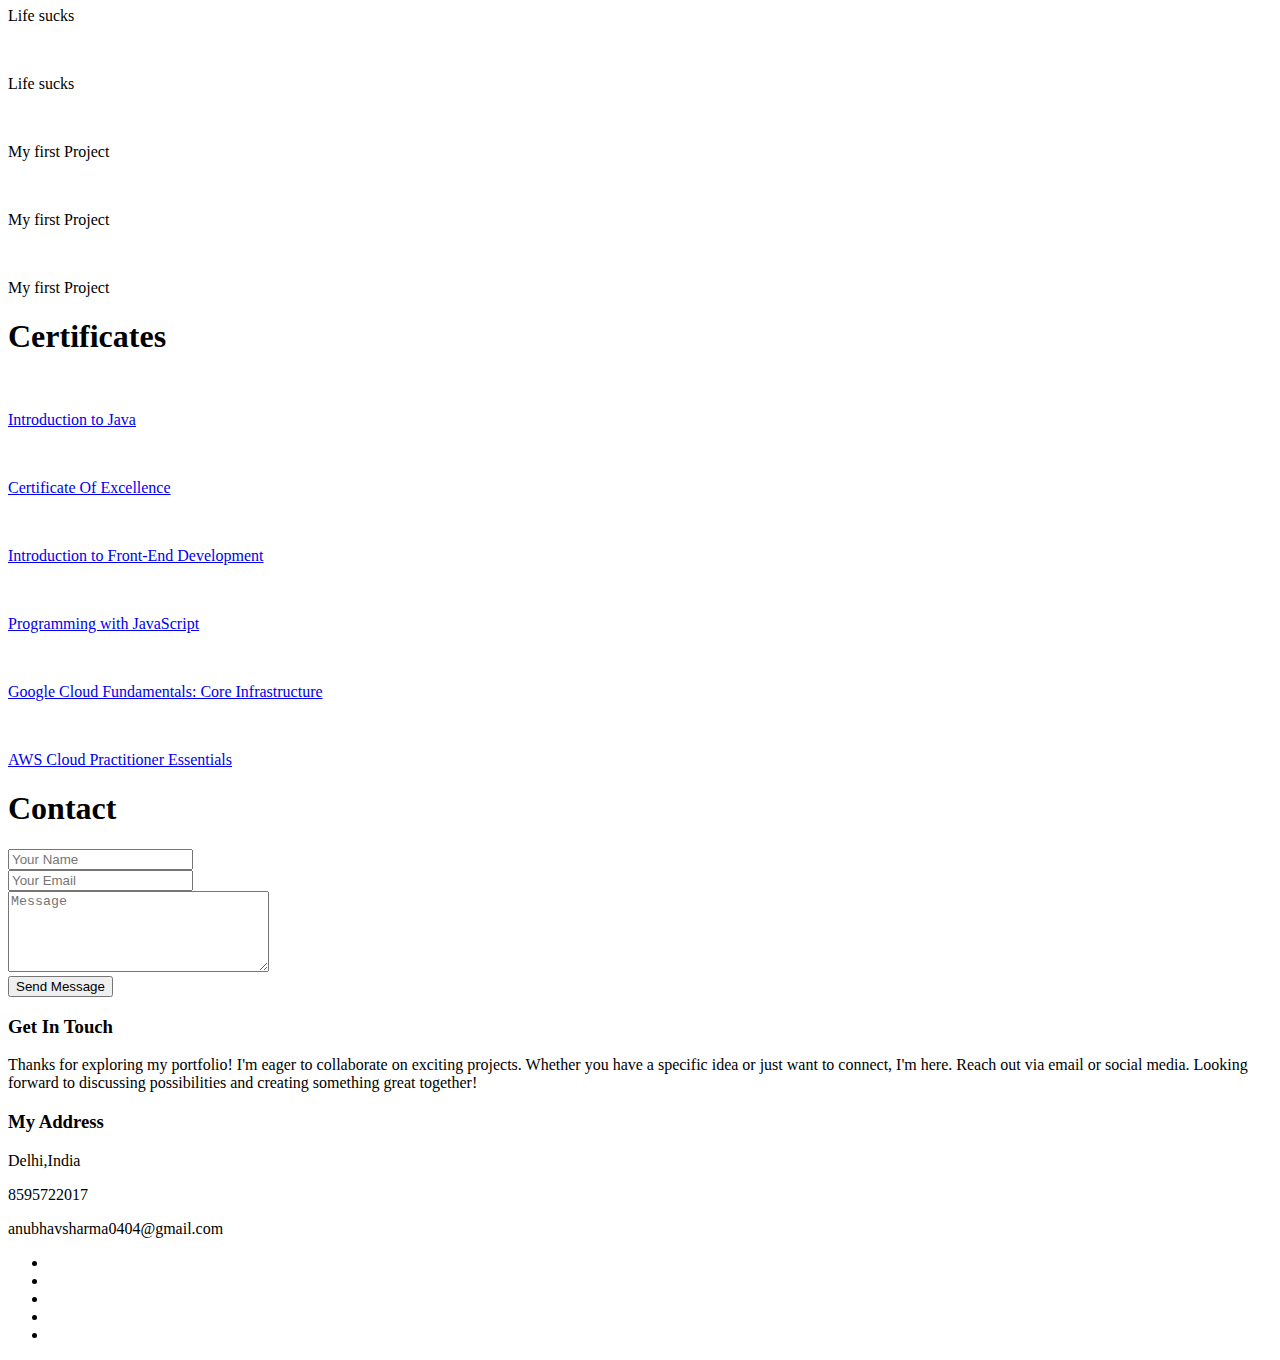
==== commit c1999ab7: "Update index.html" ====
--- a/index.html
+++ b/index.html
@@ -3,8 +3,8 @@
 <head>
 	<meta charset="utf-8">
 	<title>Anubhav Sharma</title>
+	<link rel="stylesheet" type="text/css" href="../CSS/cn.css">
 	<link rel="icon" type="image/x-icon" href="../Images/resume.png">
-	<link rel="stylesheet" type="text/css" href="cn.css">
 	<script src="https://kit.fontawesome.com/6feb87df8d.js" crossorigin="anonymous"></script>
 </head>
 <body>
@@ -131,6 +131,31 @@
 				</span>
 				<span>Education</span>
 			</h1>
+			<div class="timeline">
+				<div class="timeline-box">
+					<div class="content">
+						<h2><span><i class="fa-solid fa-graduation-cap"></i></span><span>SRM Institute Of Science and Technology</span></h2>
+						<p><b>2020-2024</b></p>
+					</div>
+				</div>
+				<div class="timeline-box">
+					<div class="content">
+						<h2><span><i class="fa-solid fa-school"></i></span><span>&nbsp;&nbsp;JM International School</span></h2>
+						<p><b>2018-2020</b></p>
+					</div>
+				</div>
+				<div class="timeline-box">
+					<div class="content">
+						<h2><span><i class="fa-solid fa-school"></i></span><span>&nbsp;&nbsp;Universal Public School</span></h2>
+						<p><b>2006-2018</b></p>
+					</div>
+				</div>
+				<div class="timeline-divider">
+					<div class="timeline-traveller">
+						<i class="fa-solid fa-plane"></i>
+					</div>
+				</div>
+			</div>
 		</section>
 
 		<section id="portfolio">
@@ -188,6 +213,56 @@
 				</span>
 				<span>Certificates</span>
 			</h1>
+			<div class="portfolio-container">
+				
+				<div class="img-container">
+					<a href="https://certificate.codingninjas.com/view/dccd94c906ba39b4" target="_blank">
+					<img src="https://ninjasfiles.s3.amazonaws.com/asset_0000000000000025_1550237330_codezen_2.png" alt="">
+					<div class="project-name">
+						<p>Introduction to Java</p>
+					</div>
+					</a>
+				</div>
+				<div class="img-container">
+					<a href="https://certificate.codingninjas.com/view/8510f4c268e1b6f6" target="_blank">
+					<img src="https://ninjasfiles.s3.amazonaws.com/asset_0000000000000025_1550237330_codezen_2.png" alt="">
+					<div class="project-name">
+						<p>Certificate Of Excellence</p>
+					</div>
+					</a>
+				</div>
+				<div class="img-container">
+					<a href="https://coursera.org/share/47a5a335e3620516810083841ae6f060" target="_blank">
+					<img src="https://ninjasfiles.s3.amazonaws.com/asset_0000000000000025_1550237330_codezen_2.png" alt="">
+					<div class="project-name">
+						<p>Introduction to Front-End Development</p>
+					</div>
+					</a>
+				</div>
+				<div class="img-container">
+					<a href="https://coursera.org/share/bbc5bc1b8dbce8aceb040db676249559" target="_blank">
+					<img src="https://ninjasfiles.s3.amazonaws.com/asset_0000000000000025_1550237330_codezen_2.png" alt="">
+					<div class="project-name">
+						<p> Programming with JavaScript</p>
+					</div>
+					</a>
+				</div>
+				<div class="img-container">
+					<a href="https://coursera.org/share/9b4e6eaf48aba81970c8aa1a0f678dc6" target="_blank">
+					<img src="https://ninjasfiles.s3.amazonaws.com/asset_0000000000000025_1550237330_codezen_2.png" alt="">
+					<div class="project-name">
+						<p>Google Cloud Fundamentals: Core Infrastructure</p>
+					</div>
+					</a>
+				</div>
+				<div class="img-container">
+					<a href="https://www.coursera.org/account/accomplishments/verify/9ZGPP3VDA8U7?utm_source=ln&utm_medium=certificate&utm_content=cert_image&utm_campaign=pdf_header_button&utm_product=course" target="_blank">
+					<img src="https://ninjasfiles.s3.amazonaws.com/asset_0000000000000025_1550237330_codezen_2.png" alt="">
+					<div class="project-name">
+						<p> AWS Cloud Practitioner Essentials</p>
+					</div>
+					</a>
+				</div>
 		</section>
 
 		<section id="contact">
@@ -224,7 +299,7 @@
 					<h3>My Address</h3>
 					<p>
 						<span><i class="fa-solid fa-location-dot"></i></span>
-						<span>location</span>
+						<span>Delhi,India</span>
 					</p>
 					<p>
 						<span><i class="fa-solid fa-mobile-screen-button"></i></span>
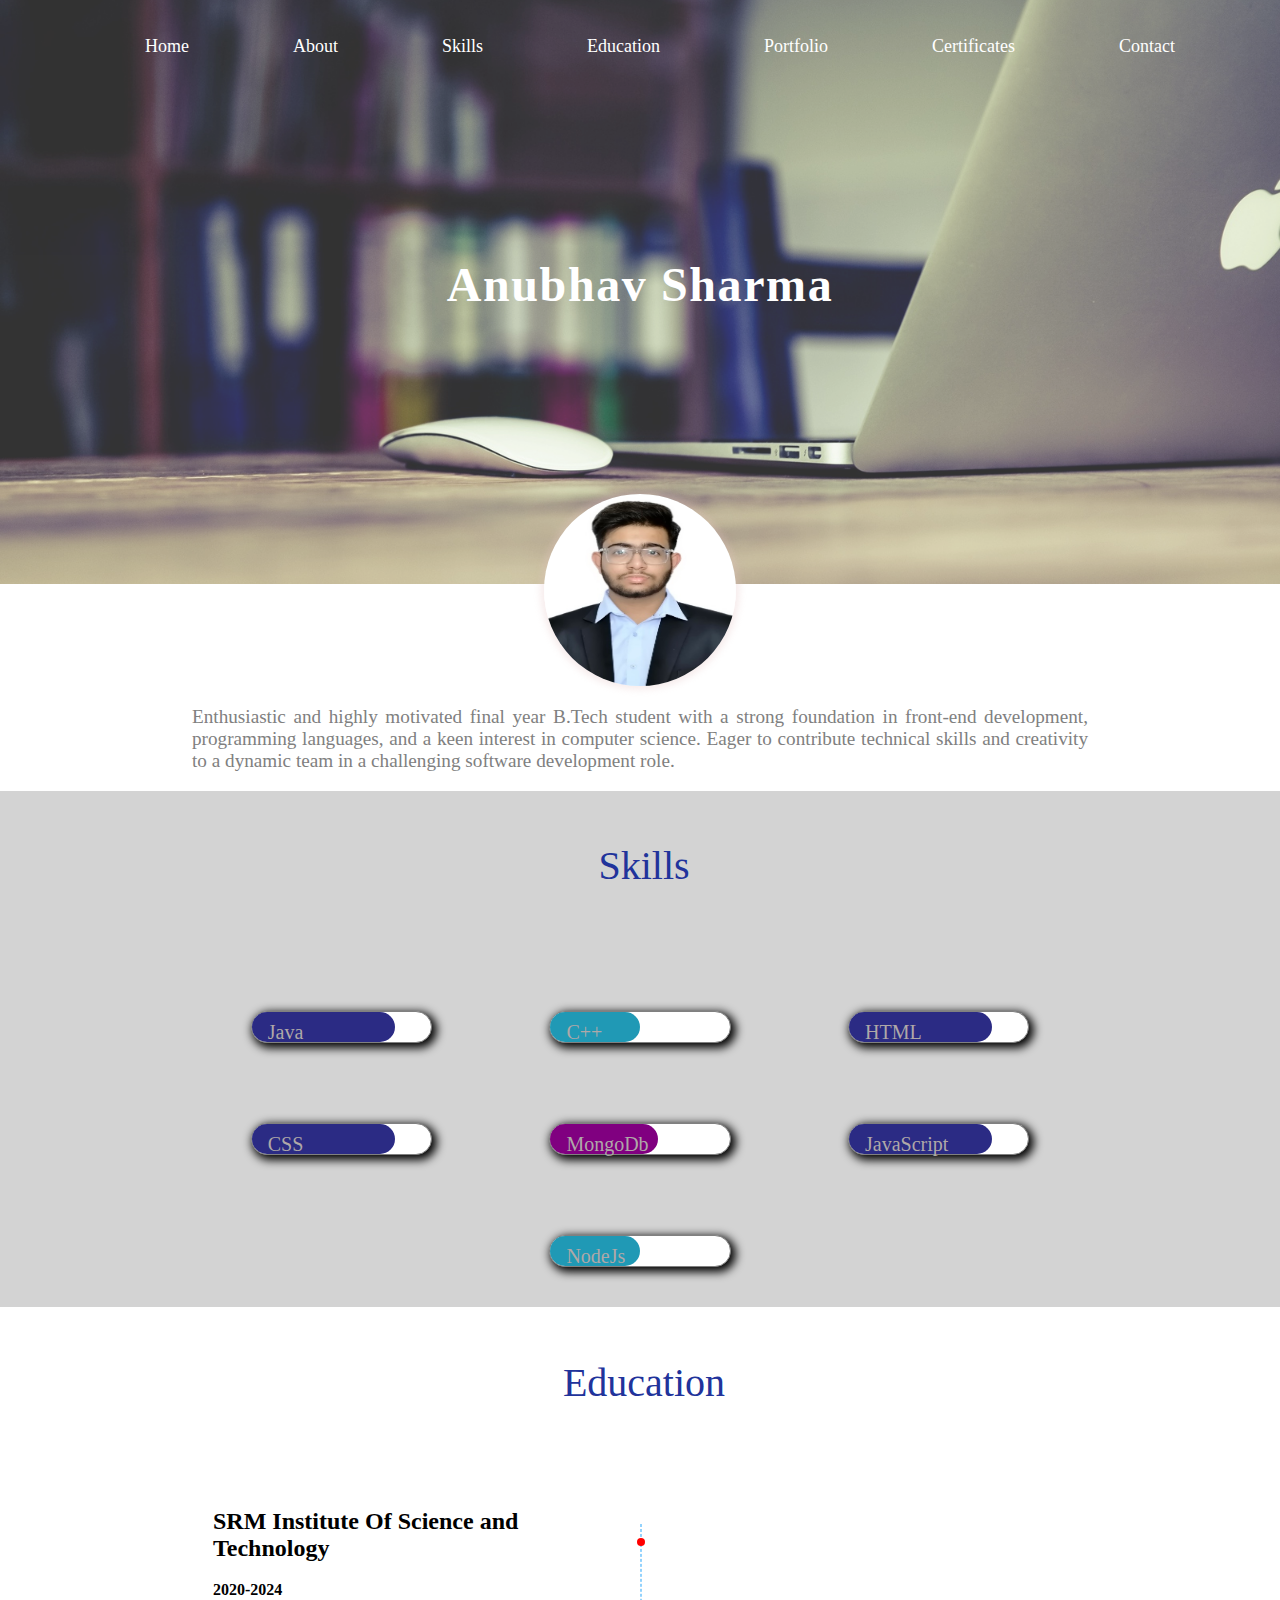
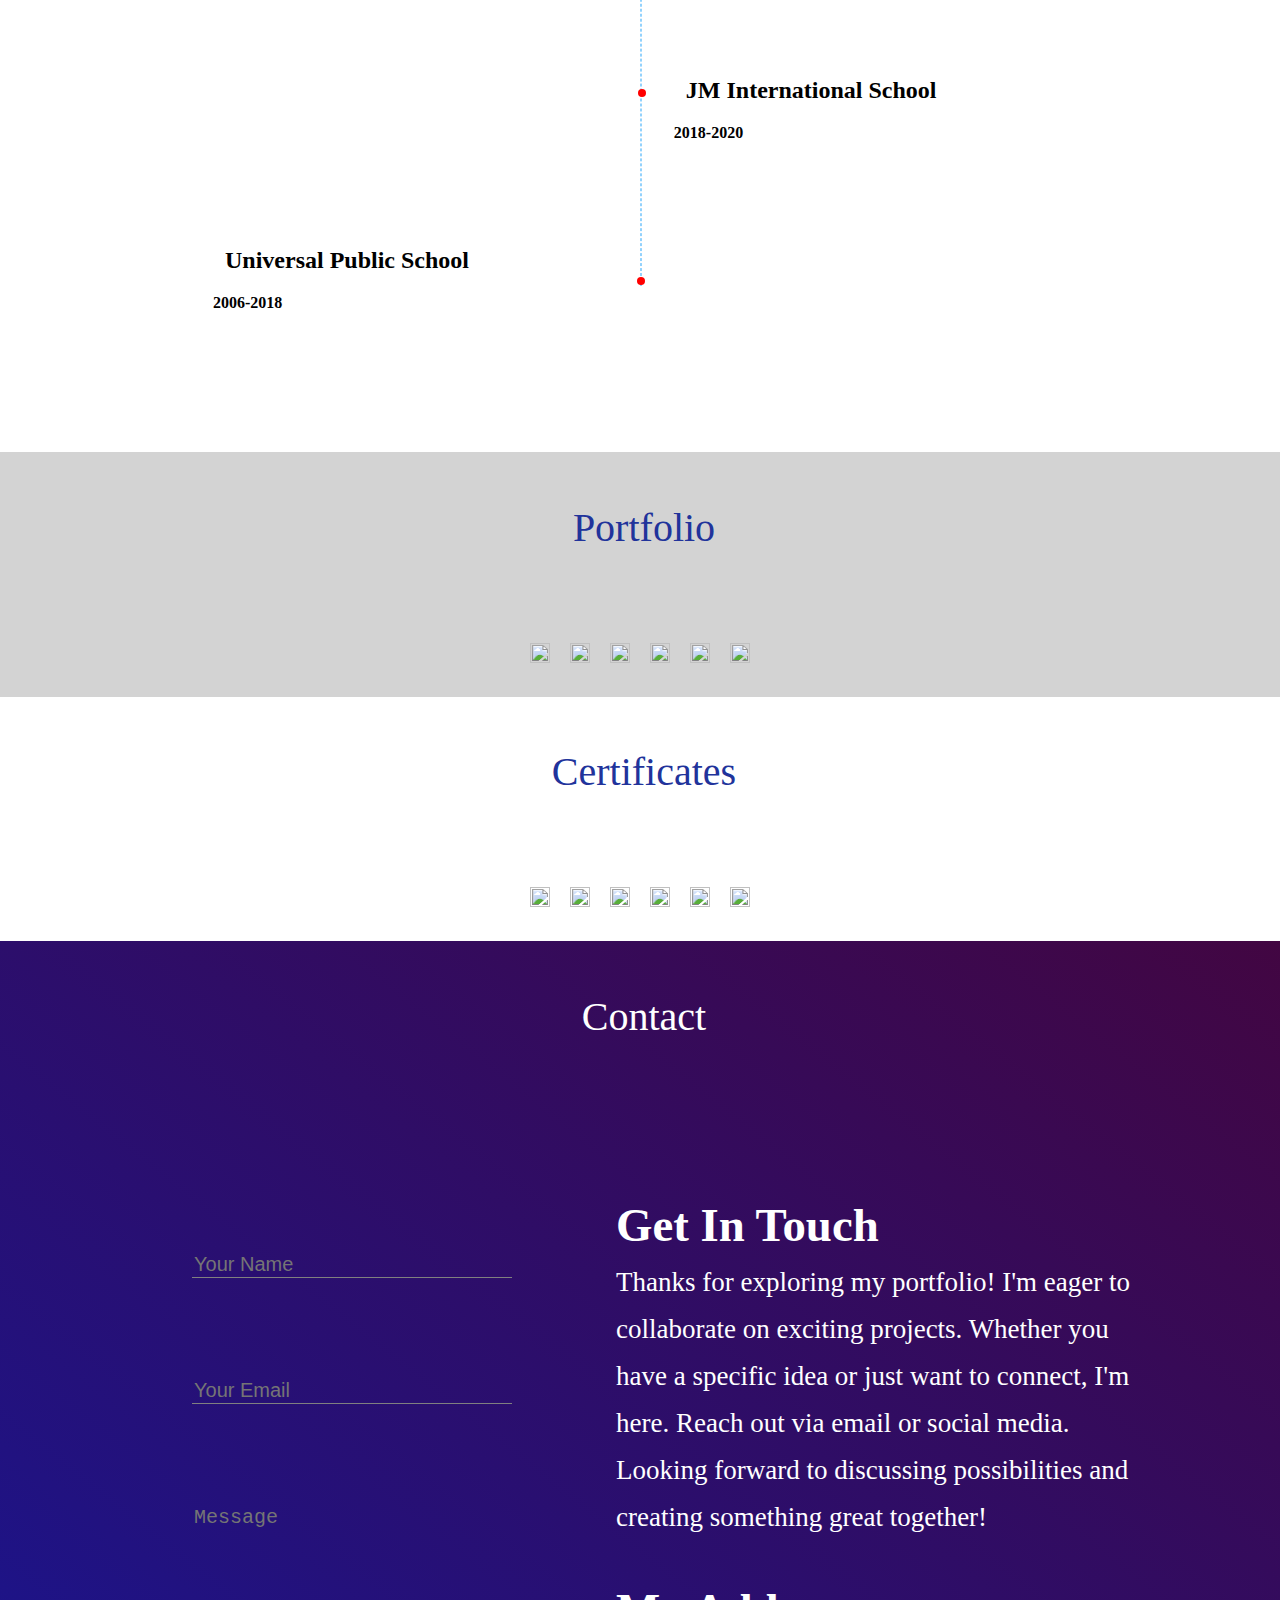
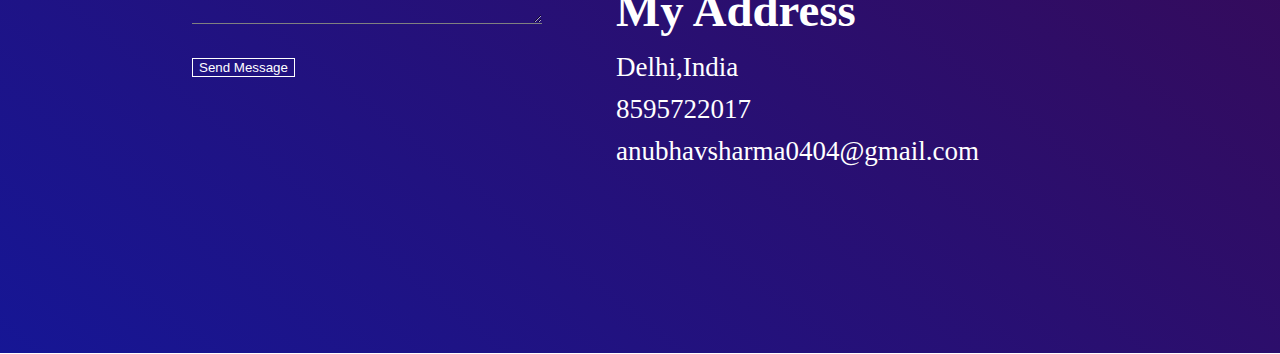
==== commit c9d527c1: "Update index.html" ====
--- a/index.html
+++ b/index.html
@@ -3,7 +3,7 @@
 <head>
 	<meta charset="utf-8">
 	<title>Anubhav Sharma</title>
-	<link rel="stylesheet" type="text/css" href="../CSS/cn.css">
+	<link rel="stylesheet" type="text/css" href="../cn.css">
 	<link rel="icon" type="image/x-icon" href="../Images/resume.png">
 	<script src="https://kit.fontawesome.com/6feb87df8d.js" crossorigin="anonymous"></script>
 </head>
--- a/cn.css
+++ b/cn.css
@@ -0,0 +1,375 @@
+body{
+    margin: auto;
+    margin-top: -17px;
+    background-color: white;
+}
+section{
+    width: 100%;
+    height: 75vh;
+    display: flex;
+    flex-direction: column;
+    align-items: center;
+}
+/*-----Pseudo Class-----*/
+section:nth-child(2n){
+    background-color: lightgray;
+}
+section:target{
+    background-color: cyan;
+}
+section:nth-child(2n+1){
+    background-color: white;
+}
+.section-heading{
+    font-weight: 400;
+    padding: 20px 10px 10px;
+    width: auto;
+    
+}
+.section-heading span{
+    font-size: 40px;
+    color: rgb(33, 51, 155);
+    display: inline-block;
+    padding-top: 10px;
+}
+/*-------BODY HEADER-------*/
+#body-header{
+	height:65vh;
+	background-image: url("../Images/macbook_mouse.jpg");
+    background-size: cover;
+    opacity: 0.8;
+    background-position: center ;
+    background-attachment: fixed;
+}
+/*-------FIRST-LIST-------*/
+li{
+    display: inline-block;
+    color: white;
+    padding: 20px ;
+    font-size: large;
+    margin:0px 30px;
+    margin-top: 17px;
+}
+
+li a:hover{
+    text-decoration: underline;
+    color: lightgray;
+    transition: color 0.5s;
+}
+/*-------Anchor Tag-------*/
+a{
+    color: white;
+    text-decoration: none;
+}
+/*-------text-center-------*/
+.text-center{
+    text-align: center;
+}
+/*-------head-------*/
+h1{
+    color: white;
+}
+#my-name{
+    font-size: 3rem;
+    letter-spacing: 0.1rem;
+    color: white;
+    font-weight: 700;
+    margin-bottom: 0.5rem;
+}
+#social-name{
+    margin-top: 20vh    ;
+}
+#social-icons{
+    margin-top:-40px;  
+    border:2px soild red;
+}
+#social-icons li{
+    border-radius: 50%;
+}
+#social-icons ul li{
+    display: inline-block;
+}
+#social-icons ul li img{
+    width: 1rem;
+    padding: 1vw;
+    
+}
+#social-icons ul li a{
+    border-radius: 50%;
+}
+
+#social-icons ul li:hover{
+    box-shadow: 0px 0px 6px 4px rgba(230,196,196,0.3);
+}
+/*-----About-----*/
+
+#about{
+  height: auto;
+  width: 100%;
+}
+#my-img{
+  margin: auto;
+  text-align: center;
+  height: 12rem;
+  width: 12rem;
+  margin-top: -7%;
+  position: relative;
+}
+#my-img img{
+  height: 100%;
+  width: 100%;
+  border-radius: 50%;
+  border: 4px;
+  box-shadow: 0px 0px 6px 4px rgba(230,196,196,0.3);
+}
+#para{
+    margin: auto;
+    color:grey;
+    width:70%;
+    text-align: justify;
+    font-size: 1.2rem;
+}
+/*-----SKILLS-----*/
+#skills{
+    height: auto;
+}
+.skills-display{
+    width: 70%;
+    height: 150px;
+    display: flex;
+    flex-direction: row;
+    justify-content: space-around;
+    flex-wrap: wrap;
+    height: auto;
+}
+
+.margin{
+    margin-bottom: 4.5rem;
+}
+
+.skill-progress{
+    display: flex;
+    flex-wrap: wrap;
+    justify-content: space-between;
+    border-radius: 1rem;
+    box-shadow: 3px 3px 10px 2px black;
+    border: 1px solid grey;
+    height: 30px;
+    margin: 40px;
+    width: 20%;
+    color: white;
+    background-color: White;
+}
+
+.skill-progress>div{
+    border-radius: 1rem;
+}
+.center div{
+    display: flex;
+    margin-left: 7px;
+}
+
+.skill-name span{
+    color: rgb(175, 168, 168);
+    font-size: 20px;
+    margin: 9px;
+}
+/*----- Percentage -----*/
+.eighty-percent{
+    width: 80%;
+    height: inherit;
+    background-color: rgb(43, 43, 132);
+    border-radius: 1rem;
+}
+
+.fifty-percent{
+    width: 50%;
+    height: inherit;
+    background-color: rgb(32, 153, 181);
+    border-radius: 1rem;
+}
+.sixty-percent{
+    width: 60%;
+    height: inherit;
+    background-color: purple ;
+    border-radius: 1rem;
+}
+/*------Timeline------*/
+#education{
+    height: auto;
+    margin-bottom: 50px;
+}
+.timeline{
+    position: relative;
+    width: 75%;
+}
+.timeline-box{
+    position: relative;
+    width: 40%;
+    left:5%;
+    margin: 5px;
+    min-height: 150px;
+}
+
+
+.timeline-box:nth-child(2n+1):after{
+    content: '';
+    border-radius: 50%;
+    height: 0.5rem;
+    width: 0.5rem;
+    background-color: red;
+    position: absolute;
+    top: 20%;
+    right: -12.5%;
+    z-index: 1;
+}
+.timeline-box:nth-child(2n):after{
+    content: '';
+    border-radius: 50%;
+    height: 0.5rem;
+    width: 0.5rem;
+    background-color: red;
+    position: absolute;
+    top: 8%;
+    left: -9.25%;
+    z-index: 1;
+}
+.timeline-box:nth-child(2n){
+    left:53%;
+}
+.timeline-divider{
+    position: absolute;
+    height: 70%;
+    width: 0;
+    border: 1px dashed #0096fa6b;
+    left: 50%;
+    top: 7%;
+}
+.timeline-traveller{
+    position: sticky;
+    top: 25%;
+    transform: rotate(90deg);
+}
+
+/*-----Portfolio-----*/
+#portfolio{
+    height: auto;
+}
+.portfolio-container{
+    box-sizing: border-box;
+    display: flex;
+    flex-wrap: wrap;
+    justify-content: space-around;
+    padding: 0px 50px;
+    margin-bottom: 20px;
+    align-items: center;    
+}
+.img-container{
+    overflow: hidden;
+    background-size: cover;
+    max-width: 300px;
+    margin: 10px;
+    background-repeat: no-repeat;
+    position: relative;
+    cursor: pointer;
+}
+.img-container img{
+    height: 100%;
+    width: 100%;
+}
+.project-name{
+    transition: all 0.5s ease-in-out;
+    position: absolute;
+    top: 0;
+    left: 0;
+    height: 100%;
+    color: transparent;
+    padding: 10px;
+    width: 100%;
+    height: 100%;
+
+}
+.img-container:hover{
+    box-shadow: 0 0 20px #74adc8;
+}
+.img-container:hover .project-name{
+    background-color: #80808078;
+    color: white;
+}
+.project-name p{
+    font-size: 40px;
+    text-align: center;
+}
+/*-----Contact-----*/
+#contact{
+    background-image: linear-gradient(to right top,rgb(22, 22, 149),rgb(66, 6, 66));
+    height: auto;
+}
+#contact h1 span{
+    color: white;
+}
+#details{
+    display: flex;
+    justify-content: space-around;
+    margin-top: 20px;
+    margin-bottom: 80px;
+    width: 80%;
+}
+
+#details>div{
+    margin: 10px;
+    margin-left: 4rem;
+}
+#details div{
+    color: white;
+}
+#contact-details{
+    margin: 10%;
+    font-size: 40px;
+}
+#message form input{
+    font-size: 20px;
+    box-sizing: border-box;
+    border: none;
+    border-bottom: 1px solid grey;
+    background-color: transparent;
+    margin-top: 100px;
+    width: 25vw;
+    background-color: transparent;
+    color: white;
+    
+}
+#message form textarea{
+    font-size: 20px;
+    box-sizing: border-box;
+    border: none;
+    margin-top: 100px;
+    width: 350px;
+    background-color: transparent;
+    color: white;
+    border-bottom: 1px solid grey;
+}
+#message form button{
+    margin-top: 30px;
+    align-items: center;
+    border: 1px solid white;
+    color: white;
+    background-color: transparent;
+}
+#contact-details p span{
+    font-size: 3vh;
+}
+#contact-details p{
+    margin-left:auto;
+    margin-top: -45px;
+}
+section:target{
+    background-color: cyan;
+}
+#certificates{
+    height: auto;
+}
+#certificates .img-container:hover .project-name{
+    background-color: #00000078;
+    color: white;
+}
